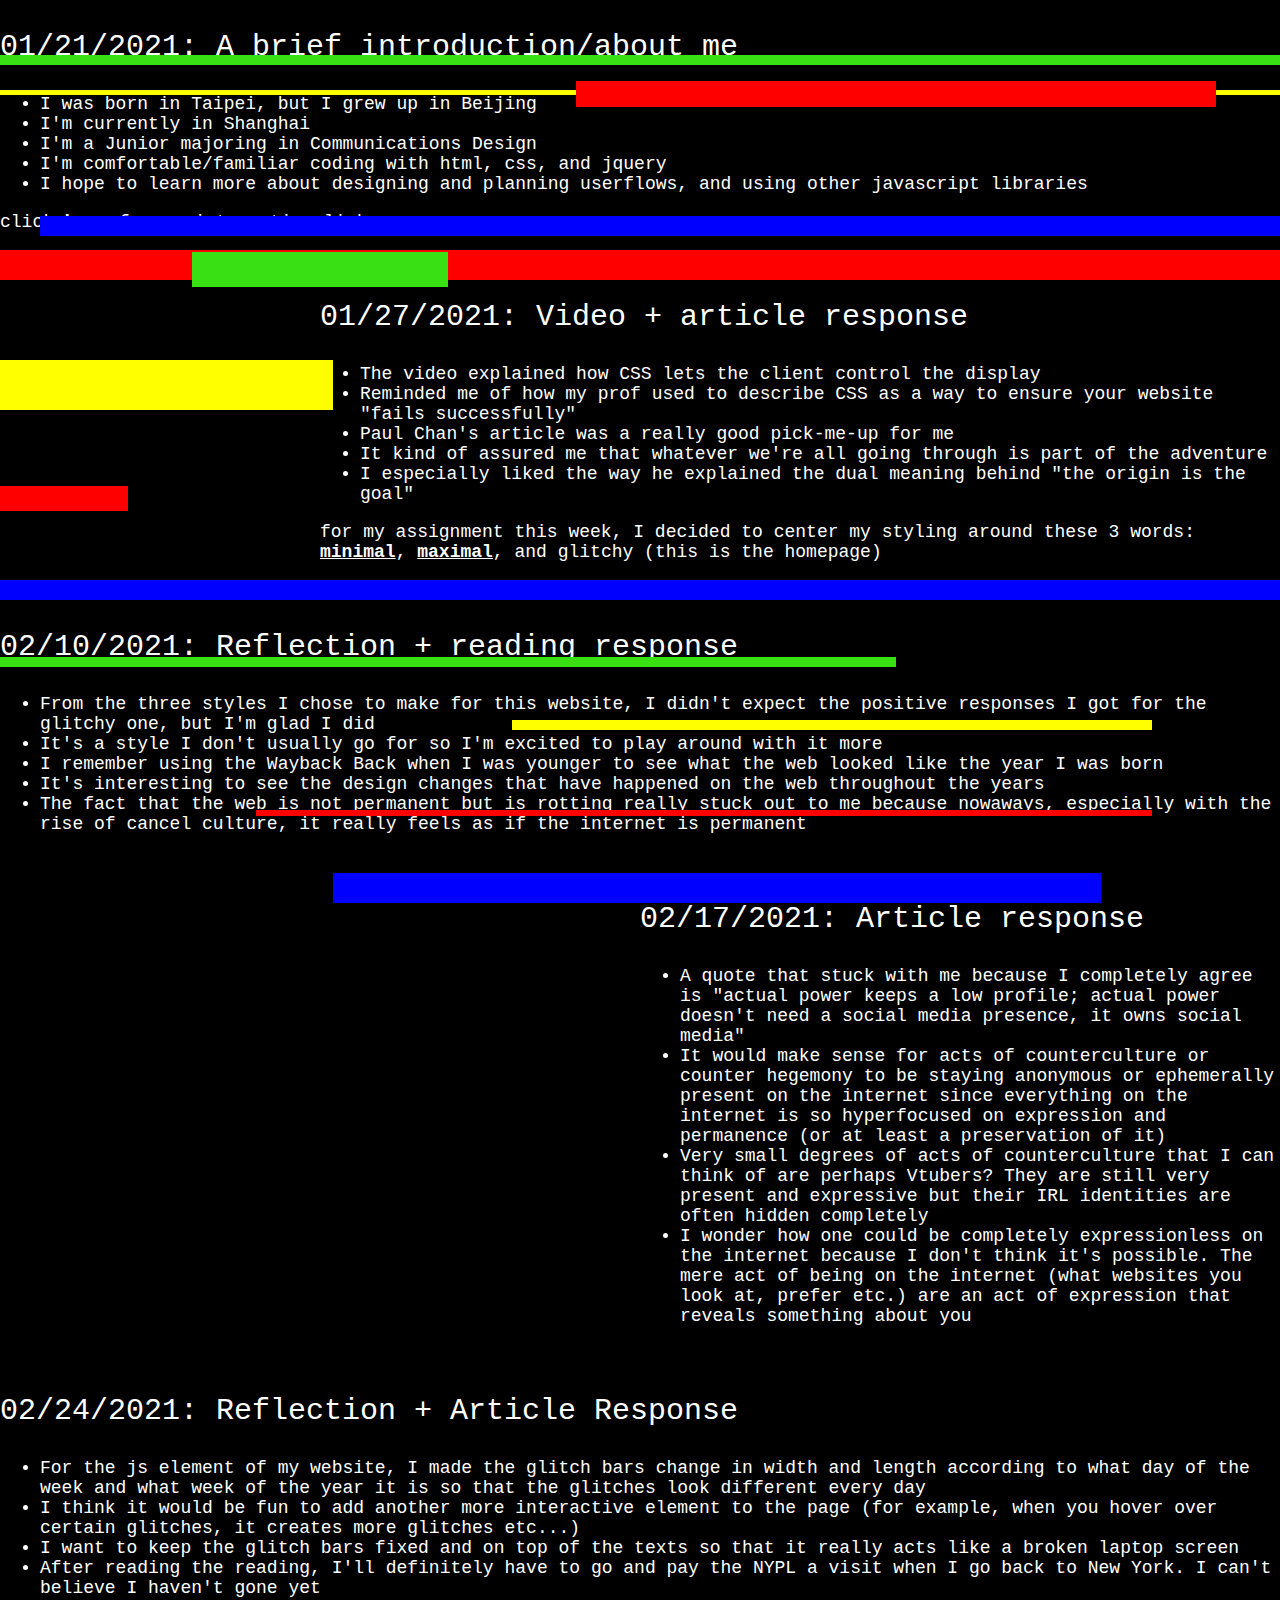
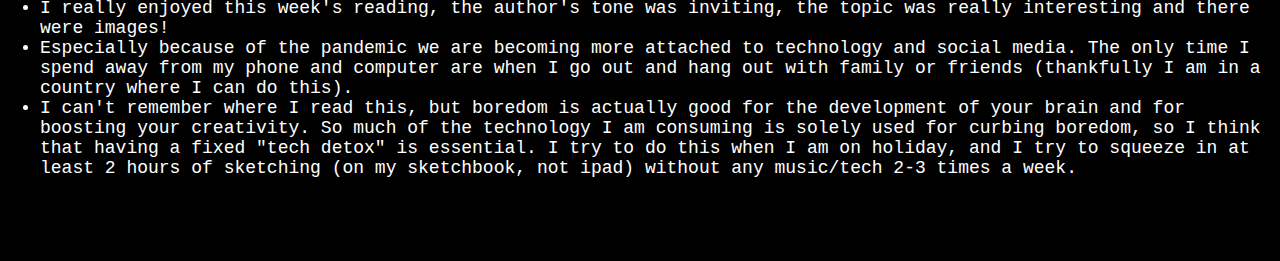
==== index.html @ b86b8fac "new journal entry" ====
<!DOCTYPE html>
<html>
<head>
	<title>J̟̝̹͇̀̓͋̌õ͉̞̽ys͉̤̭̦̲̏̌̑̾̿ ̝̞̓̒J̡͇̗͕̍͒́͌͐͟o͍̘͈͎̓̔̚̚u̫̾ŗ̭̮̋̉͠n̢̄a̫̟̼͐̀͝l͕̿̎̏͜ͅ</title>
	<link rel="stylesheet" type="text/css" href="mainstyle.css">
	<script src="https://ajax.googleapis.com/ajax/libs/jquery/3.4.1/jquery.min.js"></script>
	<script src="main.js" type="text/javascript"></script>
	<meta name="viewport" content="width=device-width, initial-scale=1.0">
	<meta http-equiv="Content-Security-Policy" content="upgrade-insecure-requests">
	<link rel="icon" href="images/icon.jpg">
</head>
<body>
<div id="container">
	<div id="entry1">
		<p>
			<p id="head1">01/21/2021: A brief introduction/about me</p>
			<ul>
				<li>I was born in Taipei, but I grew up in Beijing</li>
				<div id="blue"></div>
				<div id="green"></div>
				<div id="yellow"></div>
				<li>I'm currently in Shanghai</li><div id="red"></div>
				<li>I'm a Junior majoring in Communications Design</li>
				<li>I'm comfortable/familiar coding with html, css, and jquery</li>
				<li>I hope to learn more about designing and planning userflows, and using other javascript libraries</li>
			</ul>
			click <a href="https://island-is.land/" target="_blank">here</a> for an interesting link
		</p>
	</div>
	<div id="blue2"></div>
	<div id="red2"></div>
	<br>
	<div id="entry2">
		<p>
			<p id="head2">01/27/2021: Video + article response</p>
			<ul>
				<div id="green2"></div>
				<li>The video explained how CSS lets the client control the display </li>
				<li>Reminded me of how my prof used to describe CSS as a way to ensure your website "fails successfully"</li>
				<li>Paul Chan's article was a really good pick-me-up for me</li>
				<li>It kind of assured me that whatever we're all going through is part of the adventure</li>
				<li>I especially liked the way he explained the dual meaning behind "the origin is the goal"</li>
			</ul>
			for my assignment this week, I decided to center my styling around these 3 words: <a href="minimal.html">minimal</a>, <a href="maximal.html">maximal</a>, and glitchy (this is the homepage)
		</p>
	</div>
	<div id="red3"></div>
	<div id="yellow2"></div>
	<div id="blue3"></div>
	<div id="green3"></div>
	<br>
	<div id="entry3">
		<p>
			<p id="head3">02/10/2021: Reflection + reading response</p>
			<ul>
				<li>From the three styles I chose to make for this website, I didn't expect the positive responses I got for the glitchy one, but I'm glad I did</li>
				<li>It's a style I don't usually go for so I'm excited to play around with it more</li>
				<li>I remember using the Wayback Back when I was younger to see what the web looked like the year I was born</li>
				<li>It's interesting to see the design changes that have happened on the web throughout the years</li>
				<li>The fact that the web is not permanent but is rotting really stuck out to me because nowaways, especially with the rise of cancel culture, it really feels as if the internet is permanent</li>
			</ul>
		</p>
	</div>
	<br>
	<div id="yellow3"></div>
	<div id="red4"></div>
	<div id="blue4"></div>
	<div id="entry4">
		<p>
			<p id="head4">02/17/2021: Article response</p>
			<ul>
				<li>A quote that stuck with me because I completely agree is "actual power keeps a low profile; actual power doesn't need a social media presence, it owns social media"</li>
				<li>It would make sense for acts of counterculture or counter hegemony to be staying anonymous or ephemerally present on the internet since everything on the internet is so hyperfocused on expression and permanence (or at least a preservation of it)</li>
				<li>Very small degrees of acts of counterculture that I can think of are perhaps Vtubers? They are still very present and expressive but their IRL identities are often hidden completely</li>
				<li>I wonder how one could be completely expressionless on the internet because I don't think it's possible. The mere act of being on the internet (what websites you look at, prefer etc.) are an act of expression that reveals something about you</li>
			</ul>
		</p>
	</div>
	<br>
	<div id="entry5">
		<p>
			<p id="head5">02/24/2021: Reflection + Article Response</p>
			<ul>
				<li>For the js element of my website, I made the glitch bars change in width and length according to what day of the week and what week of the year it is so that the glitches look different every day</li>
				<li>I think it would be fun to add another more interactive element to the page (for example, when you hover over certain glitches, it creates more glitches etc...)</li>
				<li>I want to keep the glitch bars fixed and on top of the texts so that it really acts like a broken laptop screen</li>
				<li>After reading the reading, I'll definitely have to go and pay the NYPL a visit when I go back to New York. I can't believe I haven't gone yet</li>
				<li>I really enjoyed this week's reading, the author's tone was inviting, the topic was really interesting and there were images!</li>
				<li>Especially because of the pandemic we are becoming more attached to technology and social media. The only time I spend away from my phone and computer are when I go out and hang out with family or friends (thankfully I am in a country where I can do this).</li>
				<li>I can't remember where I read this, but boredom is actually good for the development of your brain and for boosting your creativity. So much of the technology I am consuming is solely used for curbing boredom, so I think that having a fixed "tech detox" is essential. I try to do this when I am on holiday, and I try to squeeze in at least 2 hours of sketching (on my sketchbook, not ipad) without any music/tech 2-3 times a week.</li>
			</ul>
		</p>
	</div>
</div>
</body>
</html>
---- mainstyle.css ----
body {
	background-color: black; 
	color: white; 
	font-family: monospace;
	cursor: default;
	margin: 0px;
	padding: 0px;
	font-size: 18px;
}
a {
	color: white; 
	font-weight: bold;
}
#container {
	position: relative;
	width: 100%;
	height: 100%;
	margin: 0px;
	padding: 0px;
}

/*colored glitch blocks*/
#blue {
	background-color: blue; 
	height: 20px; 
	width: 100%;
	top: 24%;
}
#blue2 {
	background-color: blue; 
	width: 50%; 
	height: 10px;
	top: 30%;
}
#blue3 {
	background-color: blue;
	height: 20px;
	width: 100%;
}
#blue4 {
	background-color: blue;
	height: 30px;
	width: 60%;
	top: 97%;
	left: 26%;
}
#red {
	background-color: red; 
	height: 26px; 
	width: 50%; 
	top: 9%;
	right: 5%;
}
#red2 {
	background-color: red; 
	width: 100%; 
	height: 30px;
}
#red3 {
	background-color: red;
	height: 25px;
	width: 10%;
	top: 54%;
}
#red4 {
	background-color: red;
	height: 6px;
	width: 70%;
	top: 90%;
	right: 10%;
}
#green {
	background-color: rgb(57,225,20);
	height: 10px; 
	width: 100%; 
	left: 0px; 
	top: 55px;
}
#green2 {
	background-color: rgb(57,225,20); 
	height: 35px; 
	width: 20%;  
	left: 15%; 
	top: 28%;
}
#green3 {
	background-color: rgb(57,225,20);
	height: 10px;
	width: 70%;
	top: 73%;
}
#yellow {
	background-color: yellow; 
	height: 5px;  
	top: 90px; 
	width: 100%; 
	left: 0px;
}
#yellow2 {
	background-color: yellow;
	height: 50px;
	width: 26%;
	top: 40%;
}
#yellow3 {
	background-color: yellow;
	height: 10px;
	width: 50%;
	top: 80%;
	left: 40%;
}

#blue, #blue2, #blue3, #blue4, #yellow, #yellow2, #yellow3, #green, #green2, #green3, #red, #red2, #red3, #red4 {
	position: fixed;
}

/*the divs containing entries*/
#head1, #head2, #head3, #head4, #head5 {
	font-size: 30px;
}
#entry2 {
	margin-left: 25%;
}
#entry4 {
	margin-left: 50%;
}

@media screen and (max-width: 600px) {
	body {
		background: white; 
		color: black; 
	}
	#blue, #blue2, #blue3, #blue4 {
		background-color: rgb(72,72,72);
	}
	#yellow, #yellow2, #yellow3 {
		background-color: gainsboro;
	}
	#green, #green2, #green3 {
		background-color: silver;
	}
	#red, #red2, #red3, #red4 {
		background-color: gray; 
	}
	a {
		color: black;
	}
}
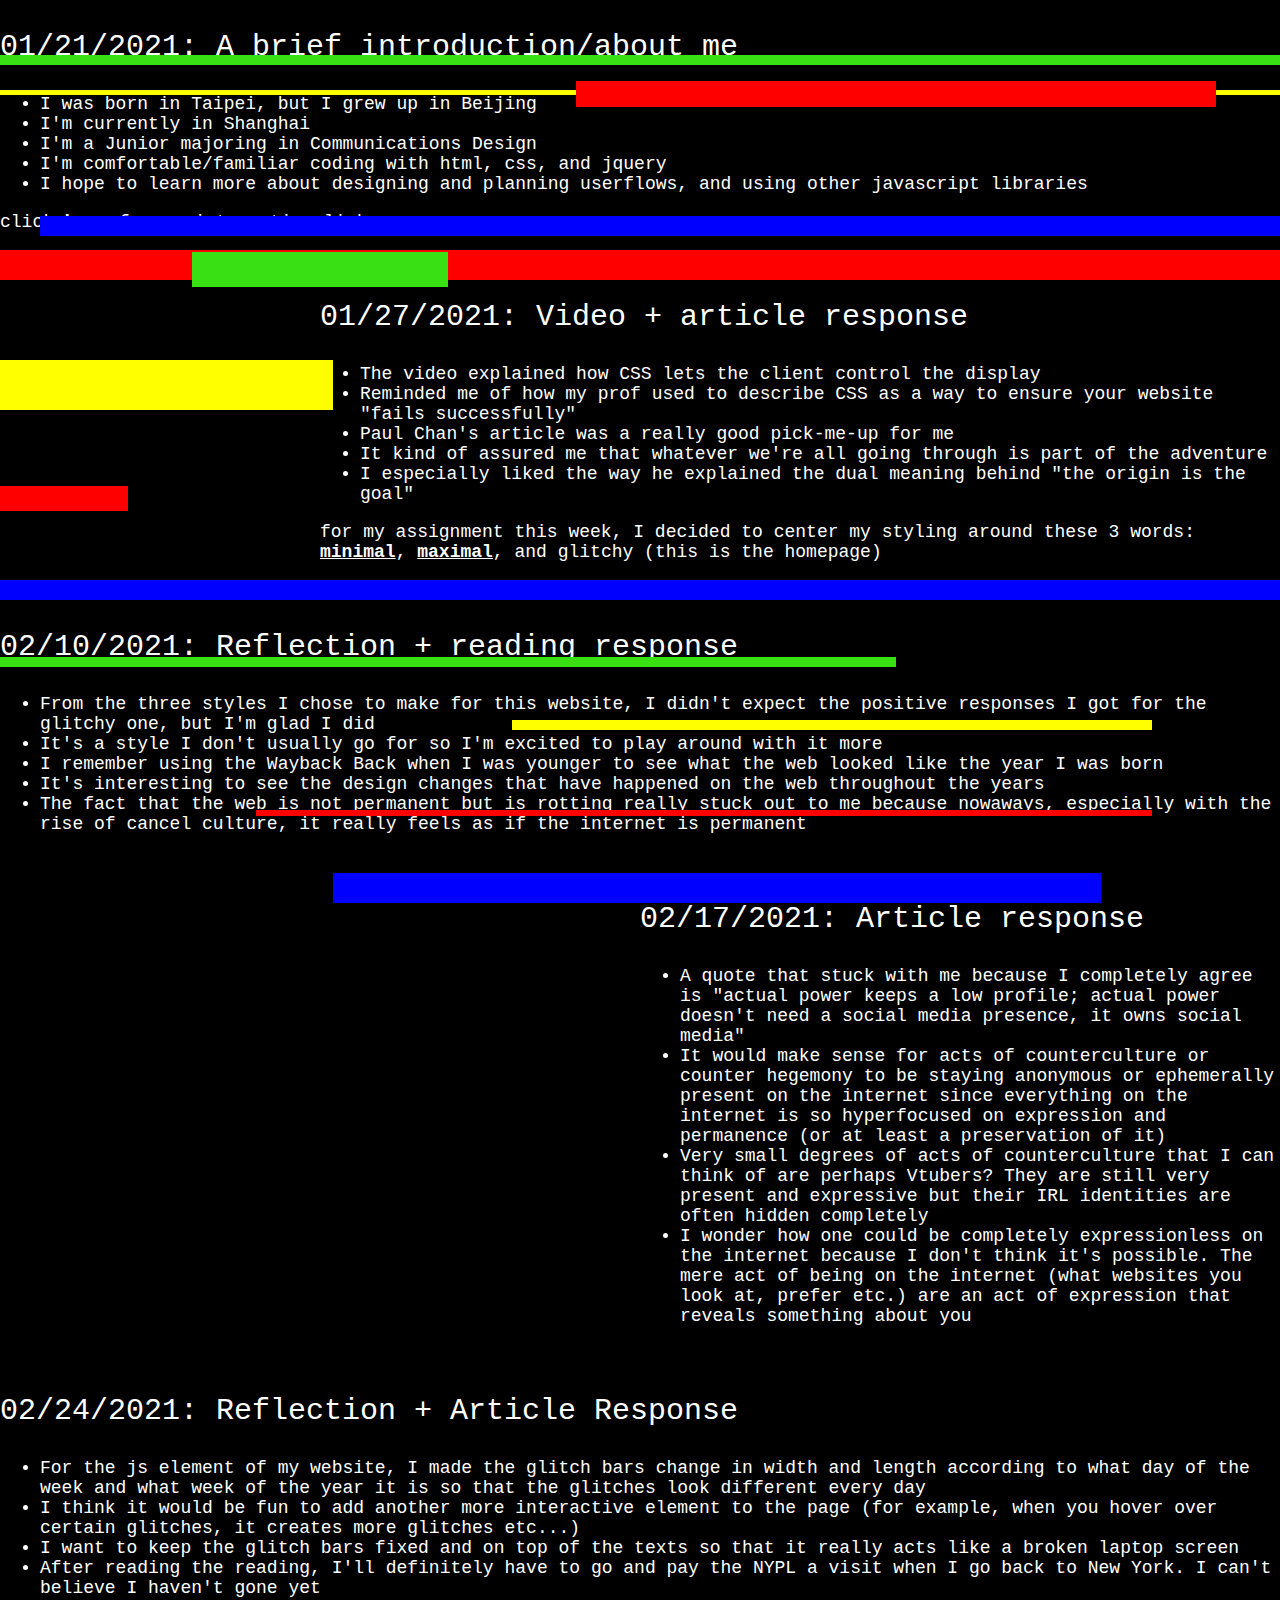
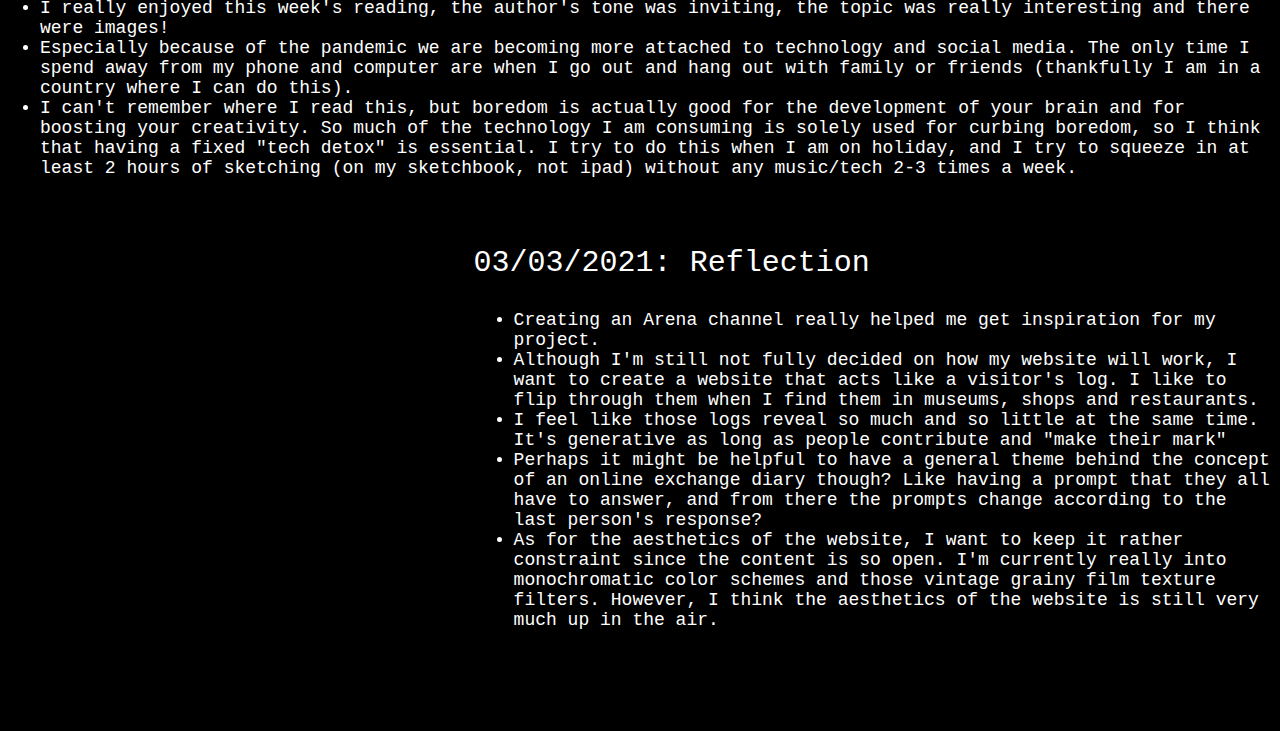
==== commit cf57ea6b: "new journal entry" ====
--- a/index.html
+++ b/index.html
@@ -91,6 +91,19 @@
 			</ul>
 		</p>
 	</div>
+	<br>
+	<div id="entry6">
+		<p>
+			<p id="head6">03/03/2021: Reflection</p>
+			<ul>
+				<li>Creating an Arena channel really helped me get inspiration for my project.</li>
+				<li>Although I'm still not fully decided on how my website will work, I want to create a website that acts like a visitor's log. I like to flip through them when I find them in museums, shops and restaurants.</li>
+				<li>I feel like those logs reveal so much and so little at the same time. It's generative as long as people contribute and "make their mark"</li>
+				<li>Perhaps it might be helpful to have a general theme behind the concept of an online exchange diary though? Like having a prompt that they all have to answer, and from there the prompts change according to the last person's response?</li>
+				<li>As for the aesthetics of the website, I want to keep it rather constraint since the content is so open. I'm currently really into monochromatic color schemes and those vintage grainy film texture filters. However, I think the aesthetics of the website is still very much up in the air.</li>
+			</ul>
+		</p>
+	</div>
 </div>
 </body>
 </html>--- a/mainstyle.css
+++ b/mainstyle.css
@@ -115,7 +115,7 @@
 }
 
 /*the divs containing entries*/
-#head1, #head2, #head3, #head4, #head5 {
+#head1, #head2, #head3, #head4, #head5, #head6 {
 	font-size: 30px;
 }
 #entry2 {
@@ -123,6 +123,9 @@
 }
 #entry4 {
 	margin-left: 50%;
+}
+#entry6 {
+	margin-left: 37%;
 }
 
 @media screen and (max-width: 600px) {
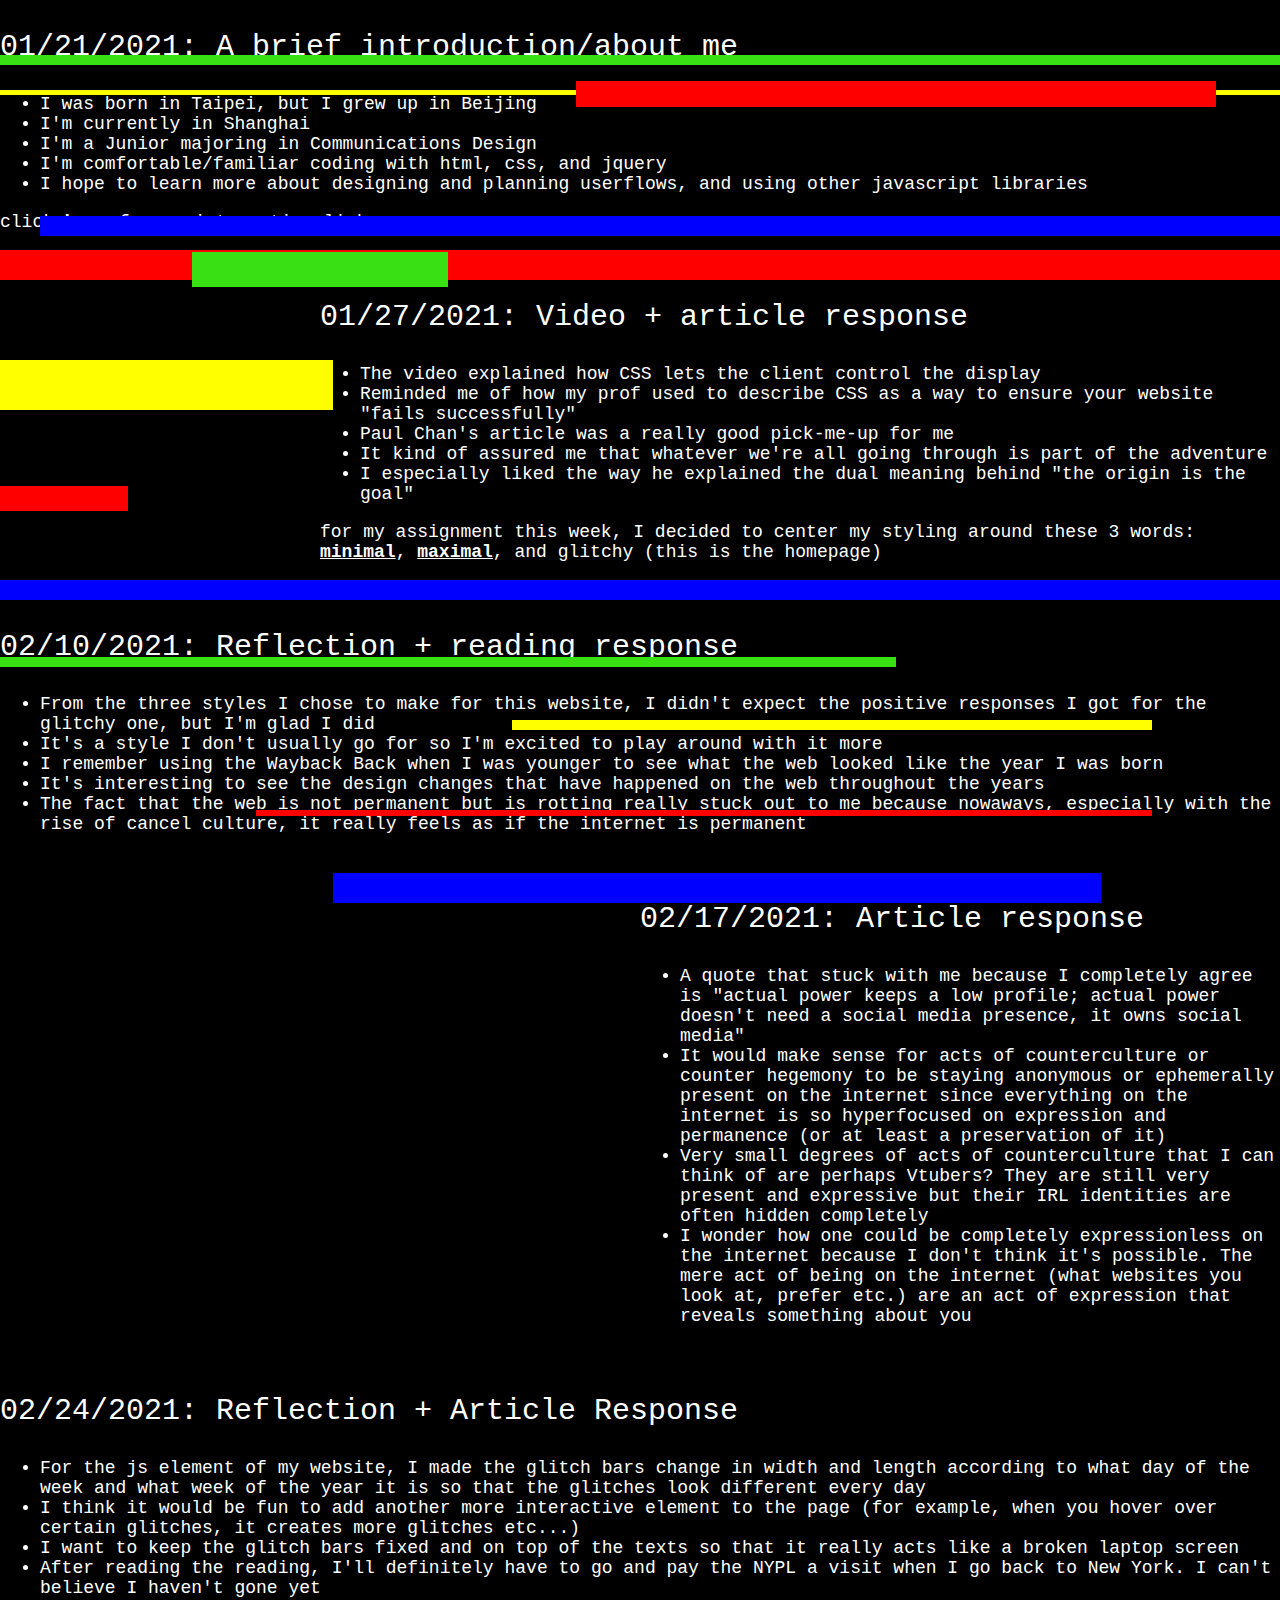
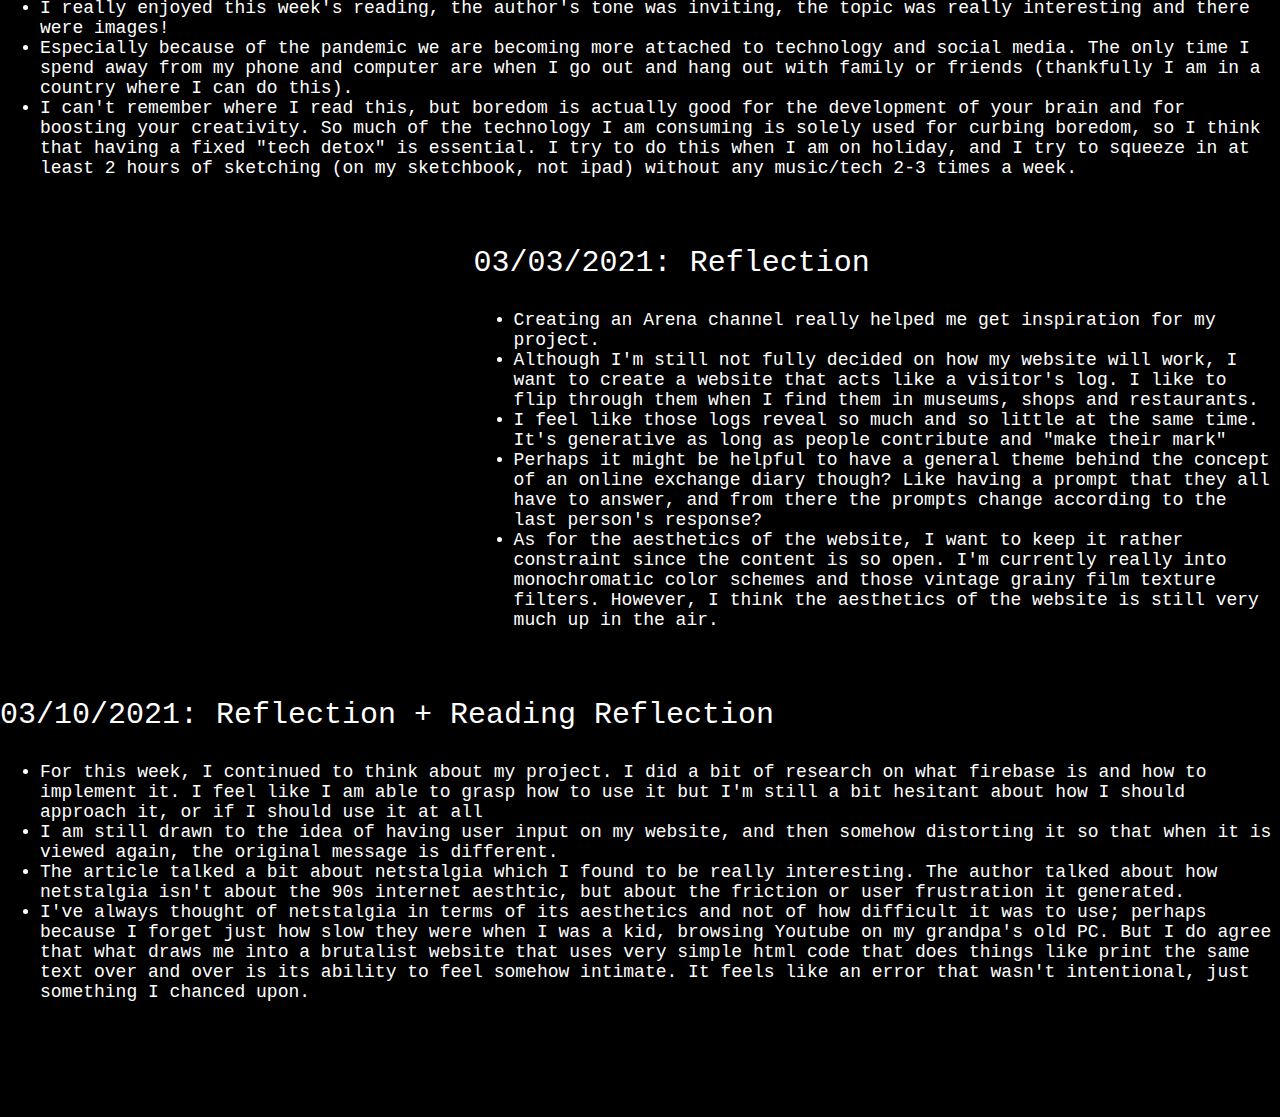
==== commit 93546593: "added this week's journal entry" ====
--- a/index.html
+++ b/index.html
@@ -104,6 +104,18 @@
 			</ul>
 		</p>
 	</div>
+	<br>
+	<div id="entry7">
+		<p>
+			<p id="head7">03/10/2021: Reflection + Reading Reflection</p>
+			<ul>
+				<li>For this week, I continued to think about my project. I did a bit of research on what firebase is and how to implement it. I feel like I am able to grasp how to use it but I'm still a bit hesitant about how I should approach it, or if I should use it at all</li>
+				<li>I am still drawn to the idea of having user input on my website, and then somehow distorting it so that when it is viewed again, the original message is different.</li>
+				<li>The article talked a bit about netstalgia which I found to be really interesting. The author talked about how netstalgia isn't about the 90s internet aesthtic, but about the friction or user frustration it generated.</li>
+				<li>I've always thought of netstalgia in terms of its aesthetics and not of how difficult it was to use; perhaps because I forget just how slow they were when I was a kid, browsing Youtube on my grandpa's old PC. But I do agree that what draws me into a brutalist website that uses very simple html code that does things like print the same text over and over is its ability to feel somehow intimate. It feels like an error that wasn't intentional, just something I chanced upon. </li>
+			</ul>
+		</p>
+	</div>
 </div>
 </body>
 </html>--- a/mainstyle.css
+++ b/mainstyle.css
@@ -115,7 +115,7 @@
 }
 
 /*the divs containing entries*/
-#head1, #head2, #head3, #head4, #head5, #head6 {
+#head1, #head2, #head3, #head4, #head5, #head6, #head7 {
 	font-size: 30px;
 }
 #entry2 {
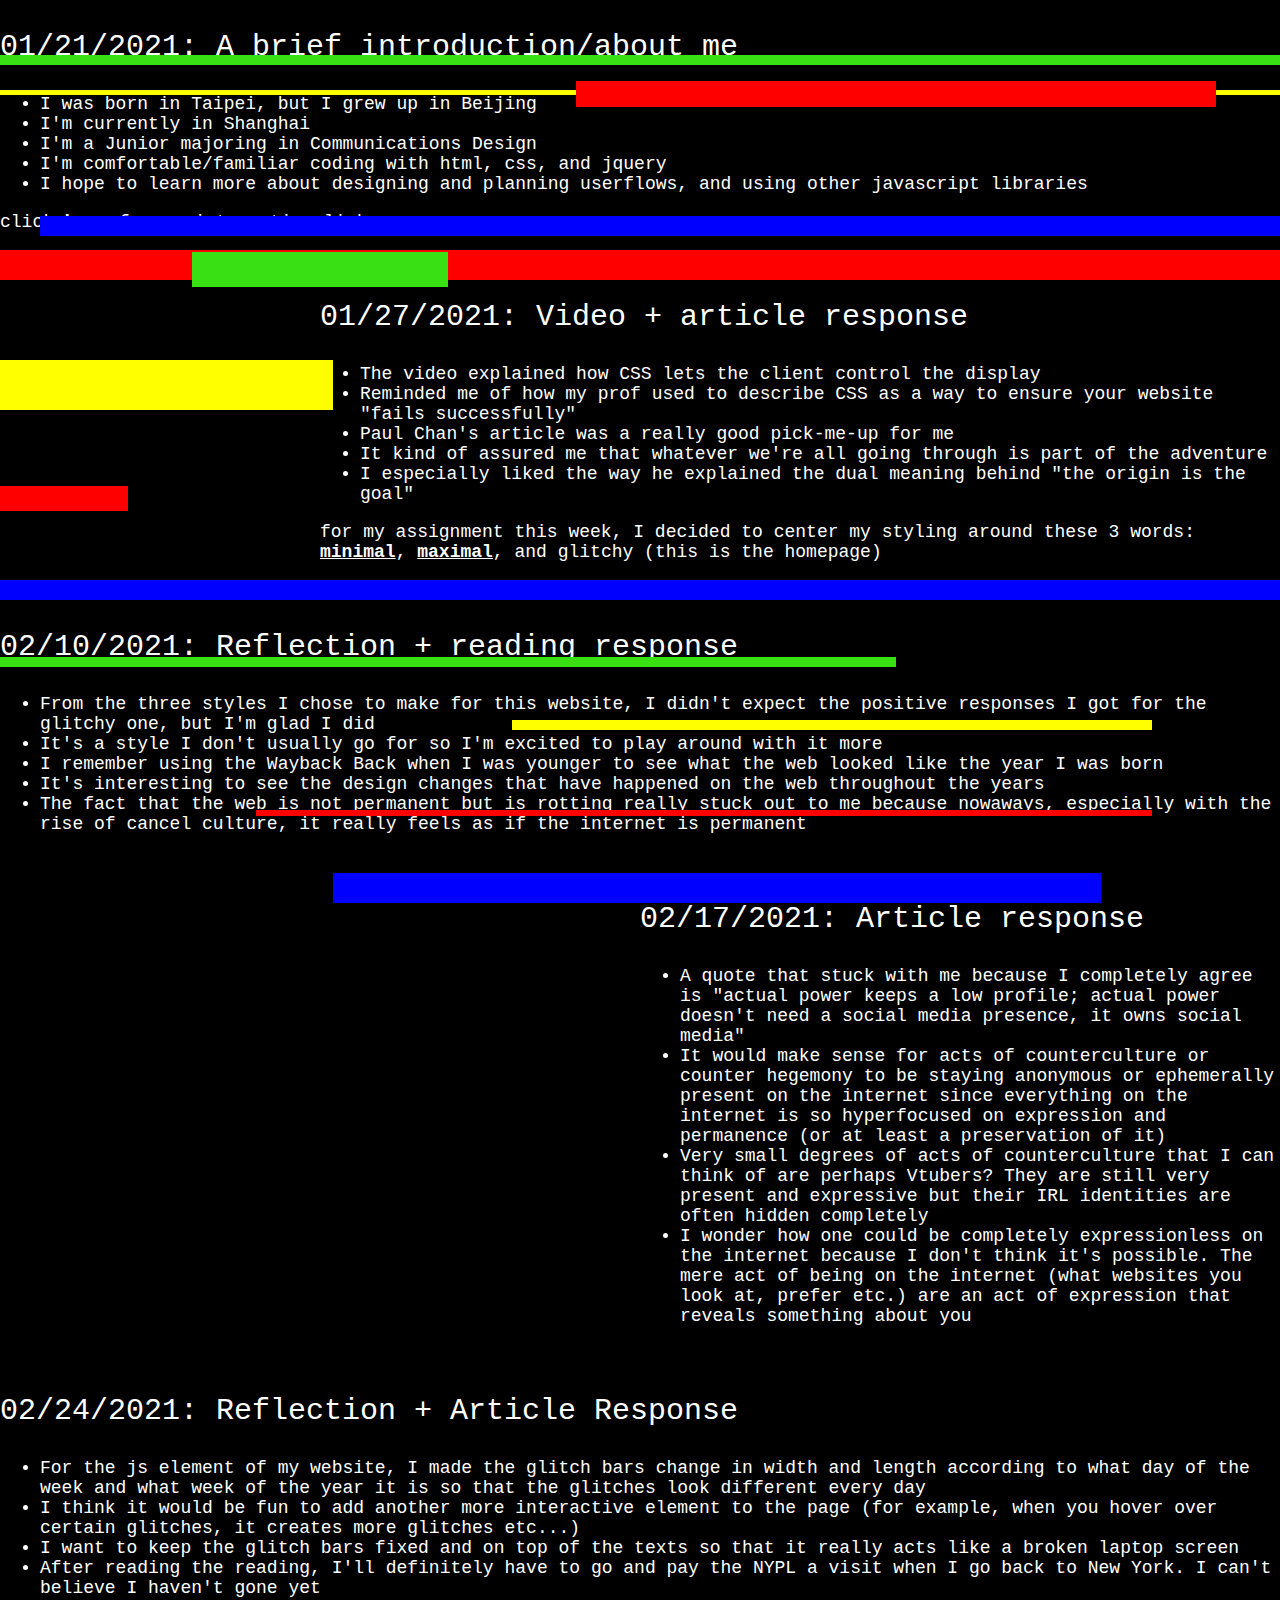
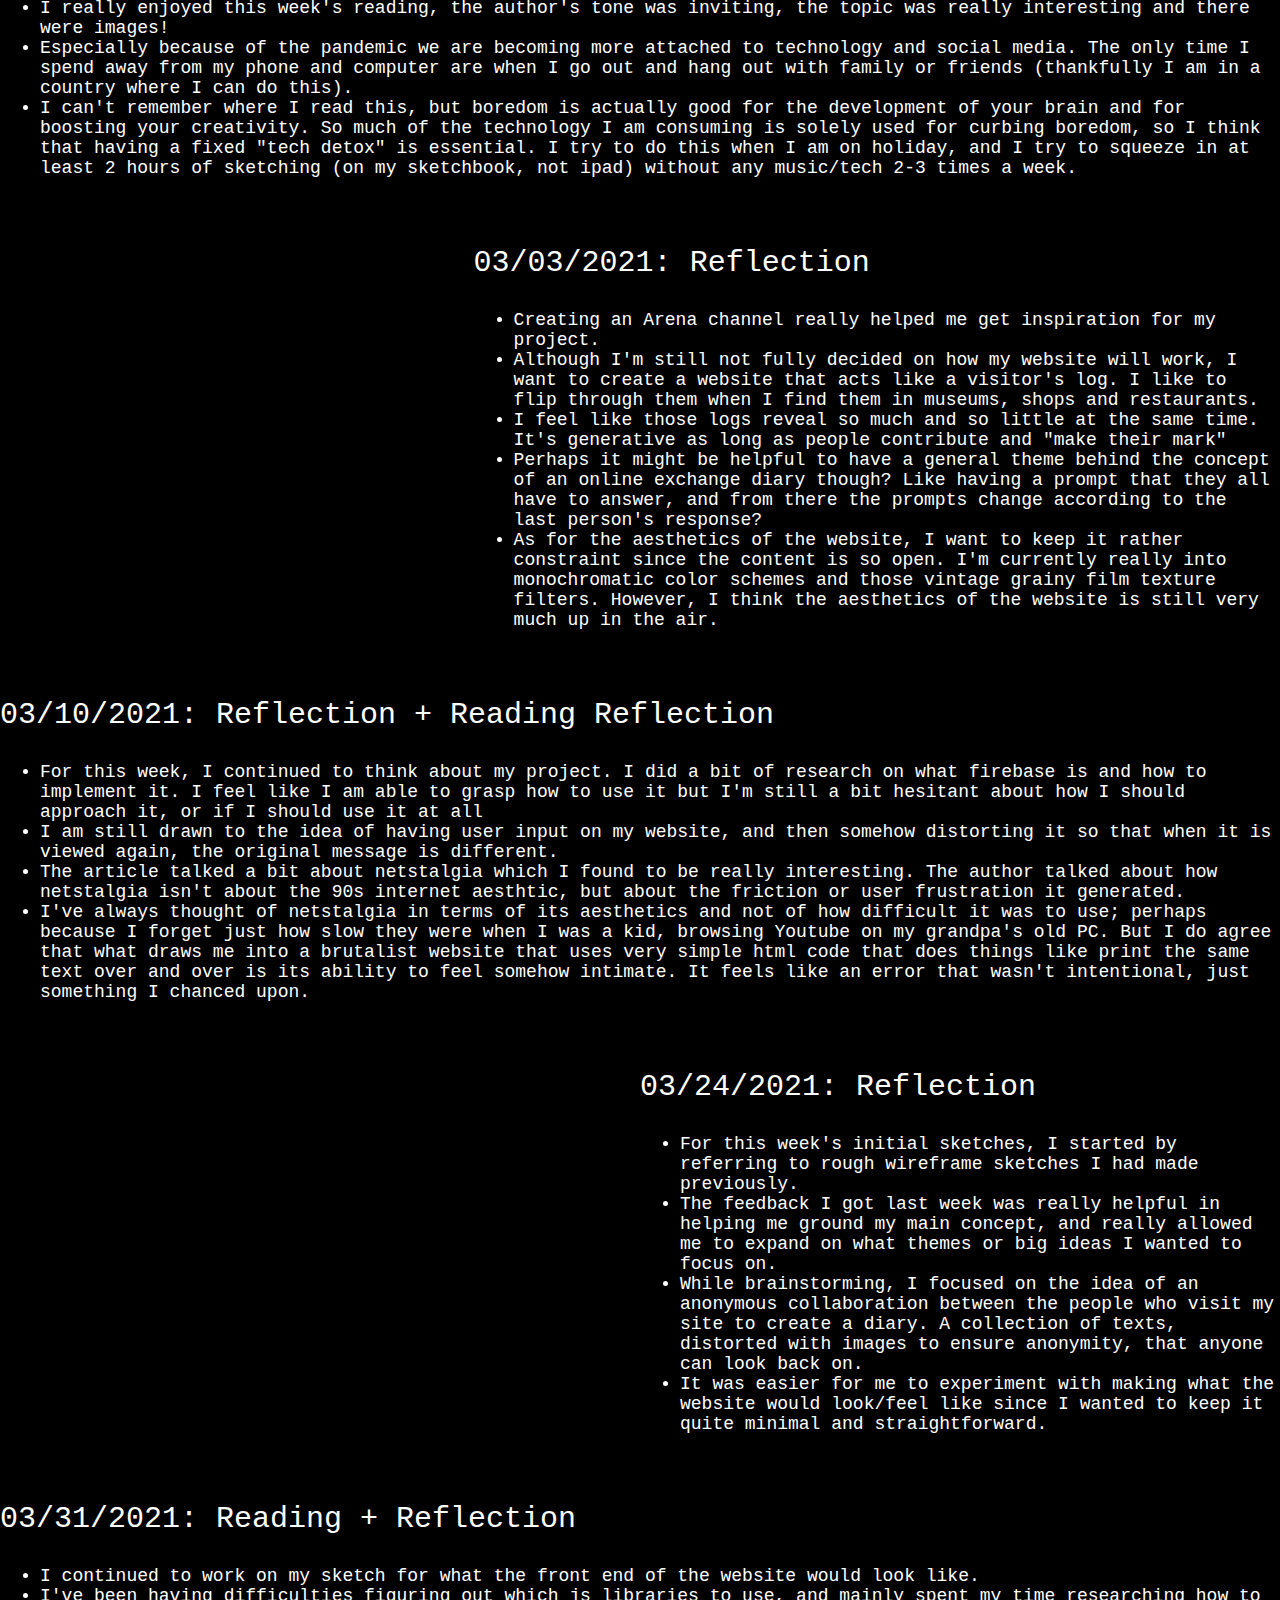
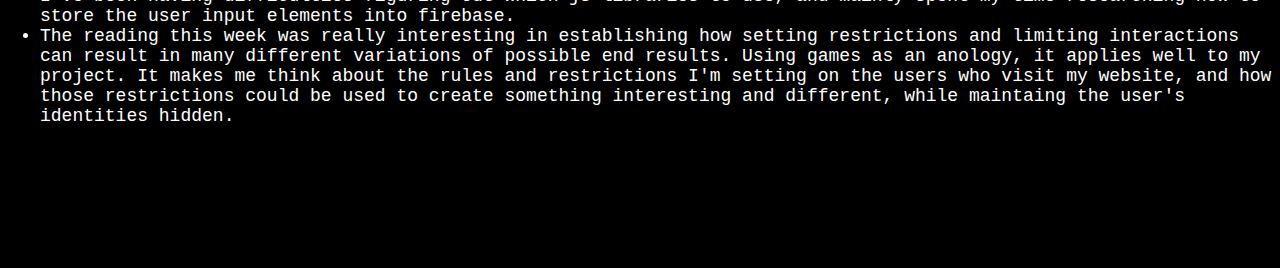
==== commit 90afce03: "two new entries" ====
--- a/index.html
+++ b/index.html
@@ -116,6 +116,27 @@
 			</ul>
 		</p>
 	</div>
+	<br>
+	<div id="entry8">
+		<p>
+			<p id="head8">03/24/2021: Reflection</p>
+			<ul>
+				<li>For this week's initial sketches, I started by referring to rough wireframe sketches I had made previously.</li>
+				<li>The feedback I got last week was really helpful in helping me ground my main concept, and really allowed me to expand on what themes or big ideas I wanted to focus on.</li>
+				<li>While brainstorming, I focused on the idea of an anonymous collaboration between the people who visit my site to create a diary. A collection of texts, distorted with images to ensure anonymity, that anyone can look back on.</li>
+				<li>It was easier for me to experiment with making what the website would look/feel like since I wanted to keep it quite minimal and straightforward. </li>
+			</ul>
+		</p>
+	</div>
+	<br>
+	<div id="entry9">
+		<p id="head8">03/31/2021: Reading + Reflection</p>
+		<ul>
+			<li>I continued to work on my sketch for what the front end of the website would look like.</li>
+			<li>I've been having difficulties figuring out which js libraries to use, and mainly spent my time researching how to store the user input elements into firebase.</li>
+			<li>The reading this week was really interesting in establishing how setting restrictions and limiting interactions can result in many different variations of possible end results. Using games as an anology, it applies well to my project. It makes me think about the rules and restrictions I'm setting on the users who visit my website, and how those restrictions could be used to create something interesting and different, while maintaing the user's identities hidden.</li>
+		</ul>
+	</div>
 </div>
 </body>
 </html>--- a/mainstyle.css
+++ b/mainstyle.css
@@ -115,7 +115,7 @@
 }
 
 /*the divs containing entries*/
-#head1, #head2, #head3, #head4, #head5, #head6, #head7 {
+#head1, #head2, #head3, #head4, #head5, #head6, #head7, #head8, #head9 {
 	font-size: 30px;
 }
 #entry2 {
@@ -126,6 +126,9 @@
 }
 #entry6 {
 	margin-left: 37%;
+}
+#entry8 {
+	margin-left: 50%
 }
 
 @media screen and (max-width: 600px) {
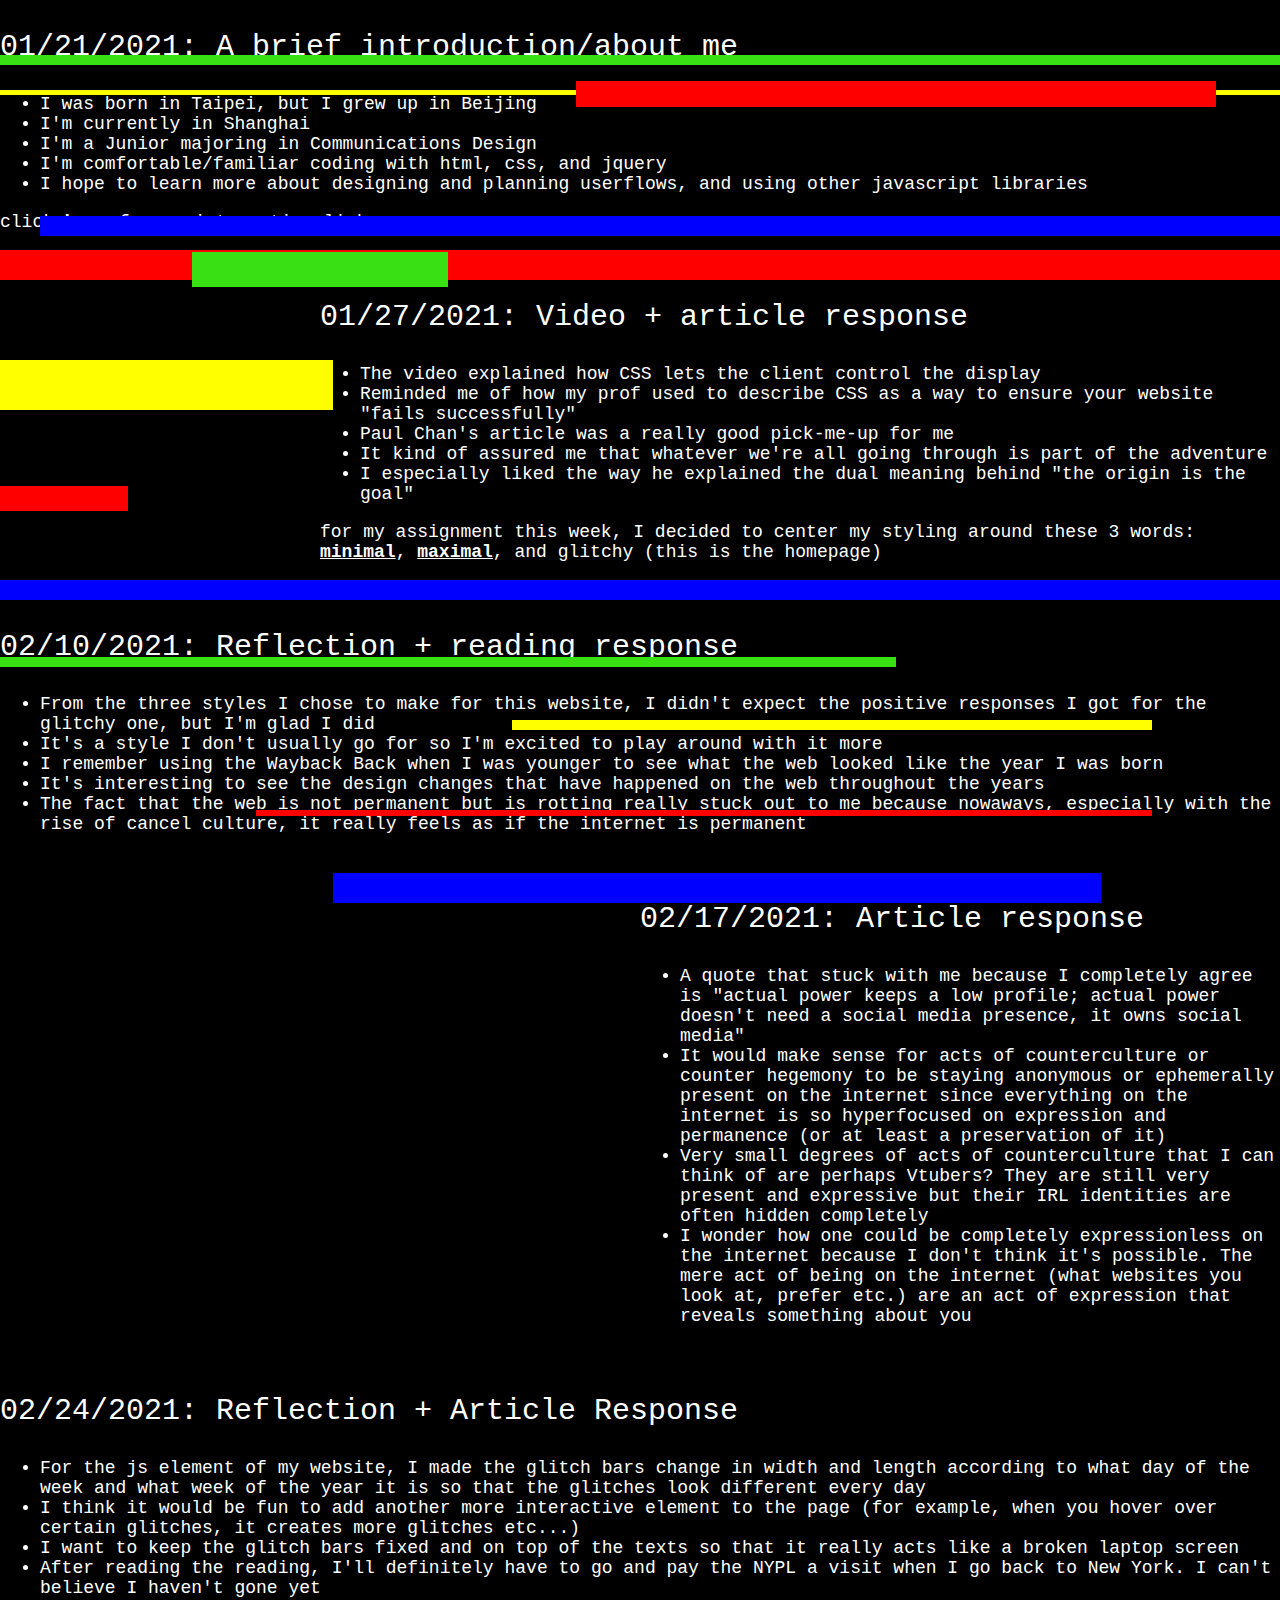
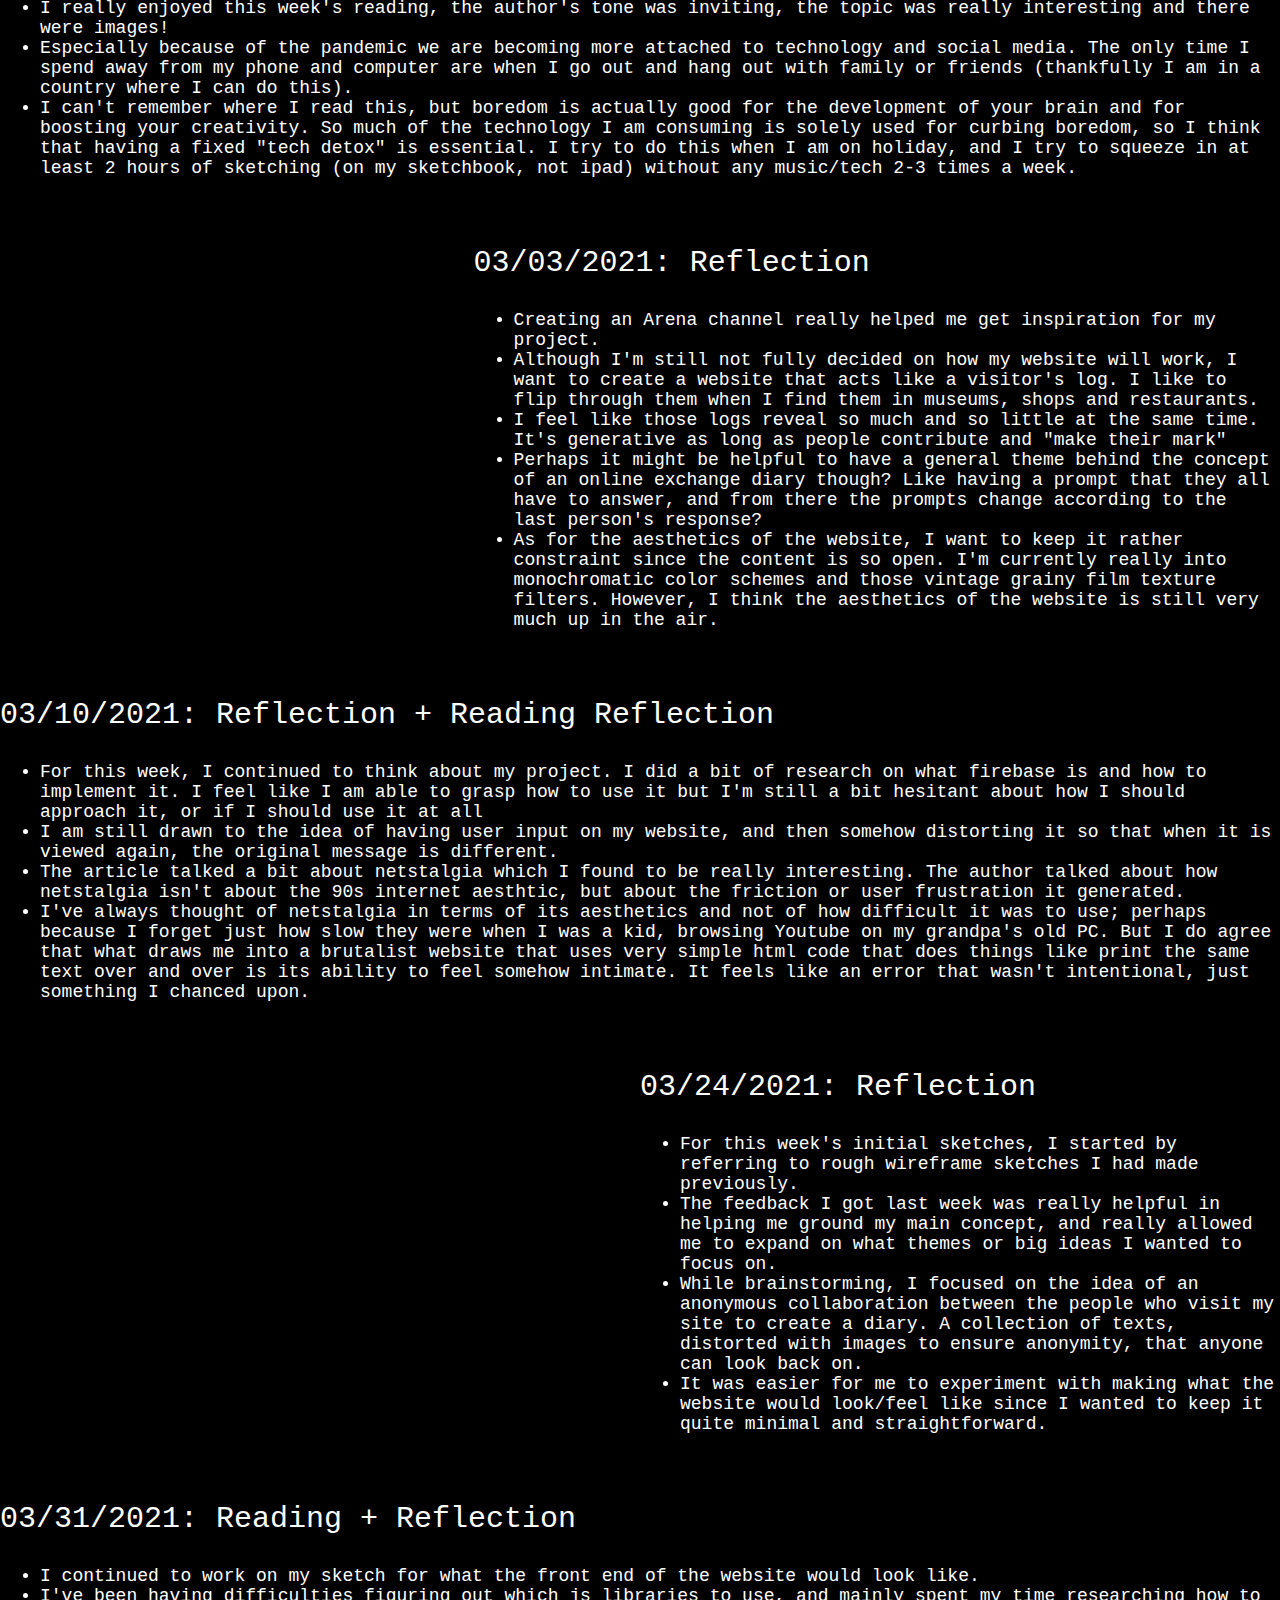
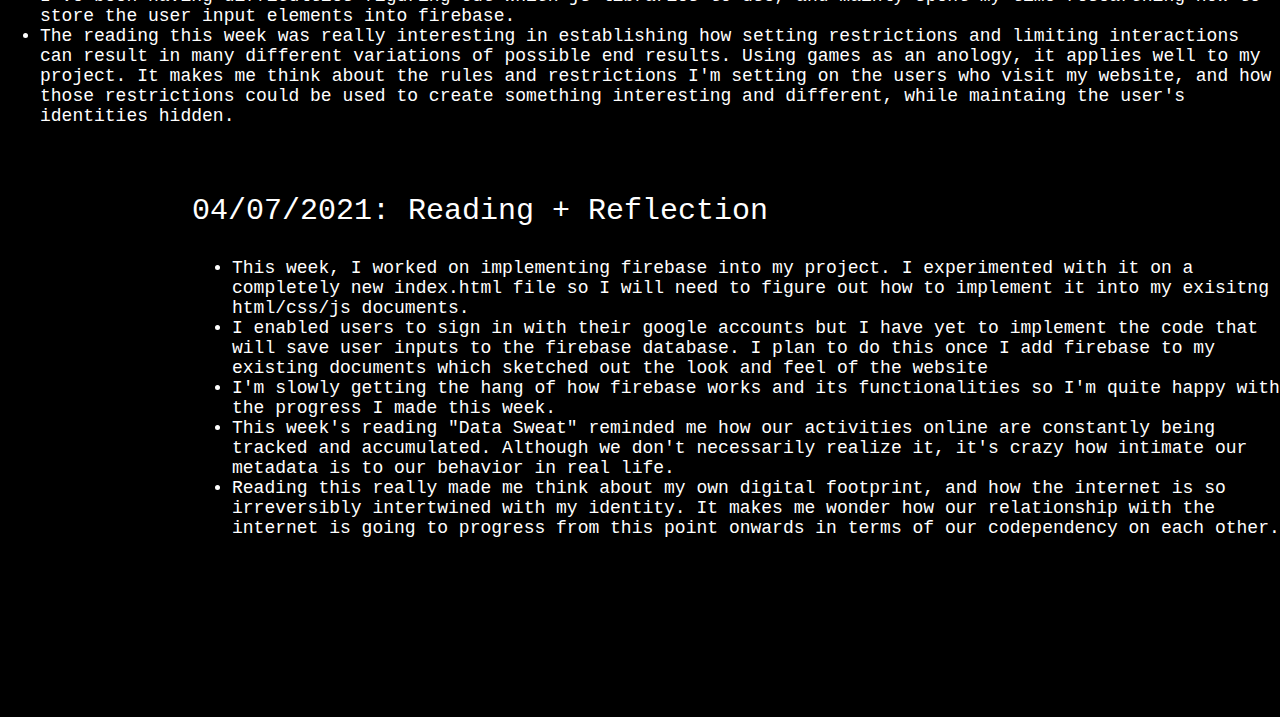
==== commit e594888a: "new journal entry" ====
--- a/index.html
+++ b/index.html
@@ -130,13 +130,24 @@
 	</div>
 	<br>
 	<div id="entry9">
-		<p id="head8">03/31/2021: Reading + Reflection</p>
+		<p id="head9">03/31/2021: Reading + Reflection</p>
 		<ul>
 			<li>I continued to work on my sketch for what the front end of the website would look like.</li>
 			<li>I've been having difficulties figuring out which js libraries to use, and mainly spent my time researching how to store the user input elements into firebase.</li>
 			<li>The reading this week was really interesting in establishing how setting restrictions and limiting interactions can result in many different variations of possible end results. Using games as an anology, it applies well to my project. It makes me think about the rules and restrictions I'm setting on the users who visit my website, and how those restrictions could be used to create something interesting and different, while maintaing the user's identities hidden.</li>
 		</ul>
 	</div>
+	<br>
+	<div id="entry10">
+		<p id="head10">04/07/2021: Reading + Reflection</p>
+		<ul>
+			<li>This week, I worked on implementing firebase into my project. I experimented with it on a completely new index.html file so I will need to figure out how to implement it into my exisitng html/css/js documents.</li>
+			<li>I enabled users to sign in with their google accounts but I have yet to implement the code that will save user inputs to the firebase database. I plan to do this once I add firebase to my existing documents which sketched out the look and feel of the website</li>
+			<li>I'm slowly getting the hang of how firebase works and its functionalities so I'm quite happy with the progress I made this week.</li>
+			<li>This week's reading "Data Sweat" reminded me how our activities online are constantly being tracked and accumulated. Although we don't necessarily realize it, it's crazy how intimate our metadata is to our behavior in real life.</li>
+			<li>Reading this really made me think about my own digital footprint, and how the internet is so irreversibly intertwined with my identity. It makes me wonder how our relationship with the internet is going to progress from this point onwards in terms of our codependency on each other.</li>
+		</ul>
+	</div>
 </div>
 </body>
 </html>--- a/mainstyle.css
+++ b/mainstyle.css
@@ -115,7 +115,7 @@
 }
 
 /*the divs containing entries*/
-#head1, #head2, #head3, #head4, #head5, #head6, #head7, #head8, #head9 {
+#head1, #head2, #head3, #head4, #head5, #head6, #head7, #head8, #head9, #head10 {
 	font-size: 30px;
 }
 #entry2 {
@@ -128,7 +128,10 @@
 	margin-left: 37%;
 }
 #entry8 {
-	margin-left: 50%
+	margin-left: 50%;
+}
+#entry10 {
+	margin-left: 15%; 
 }
 
 @media screen and (max-width: 600px) {
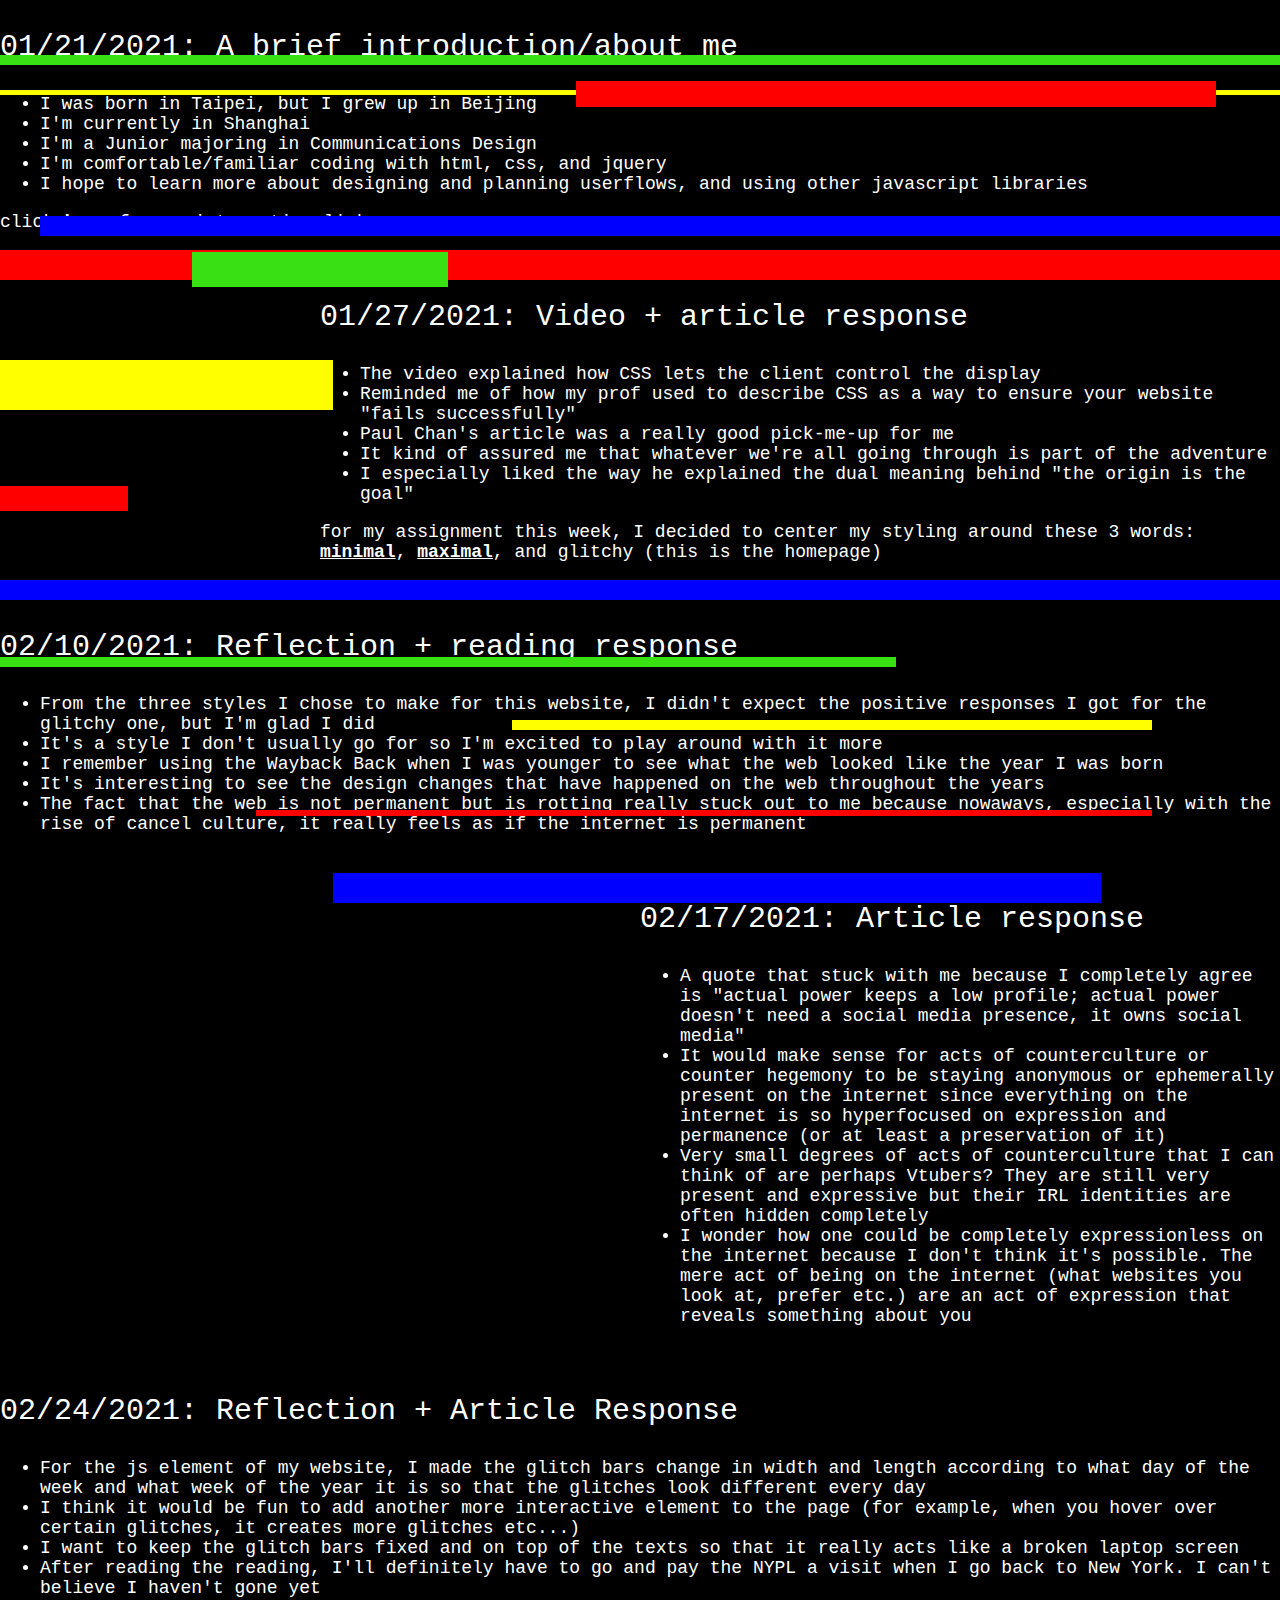
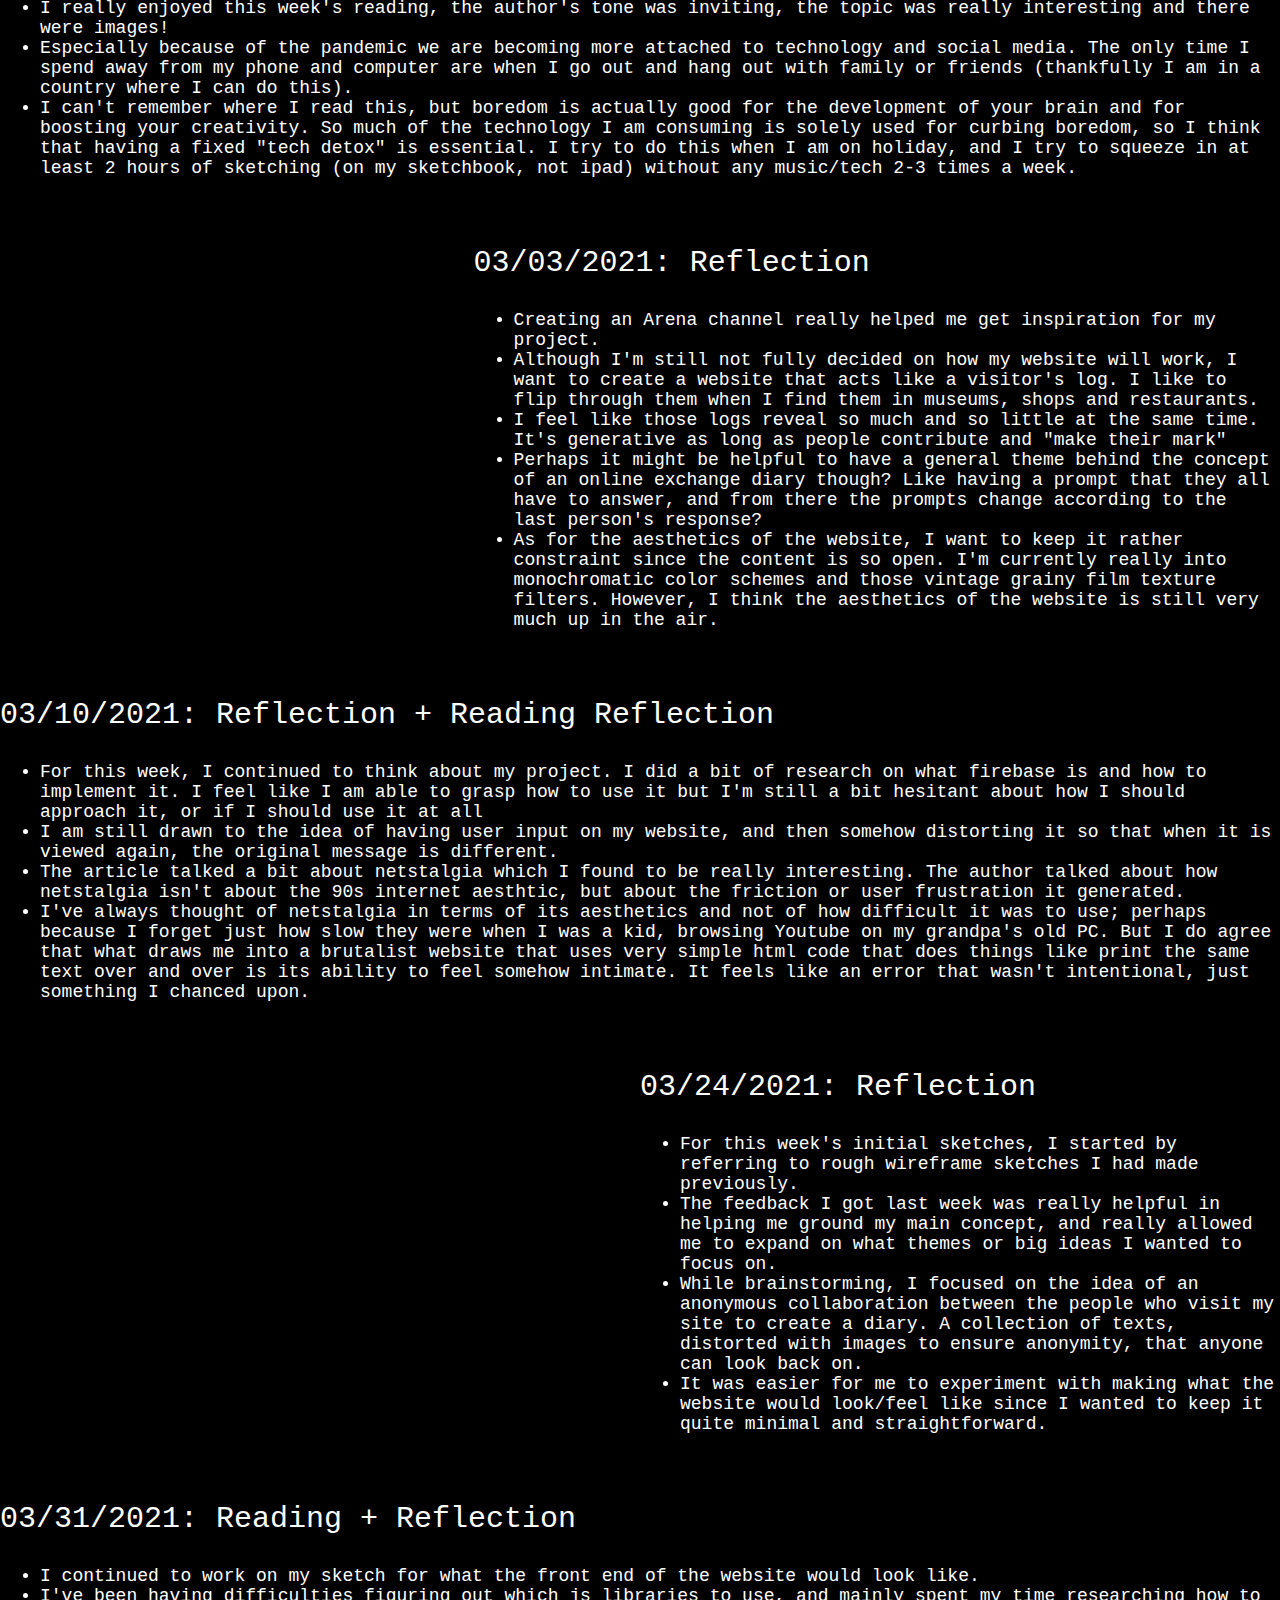
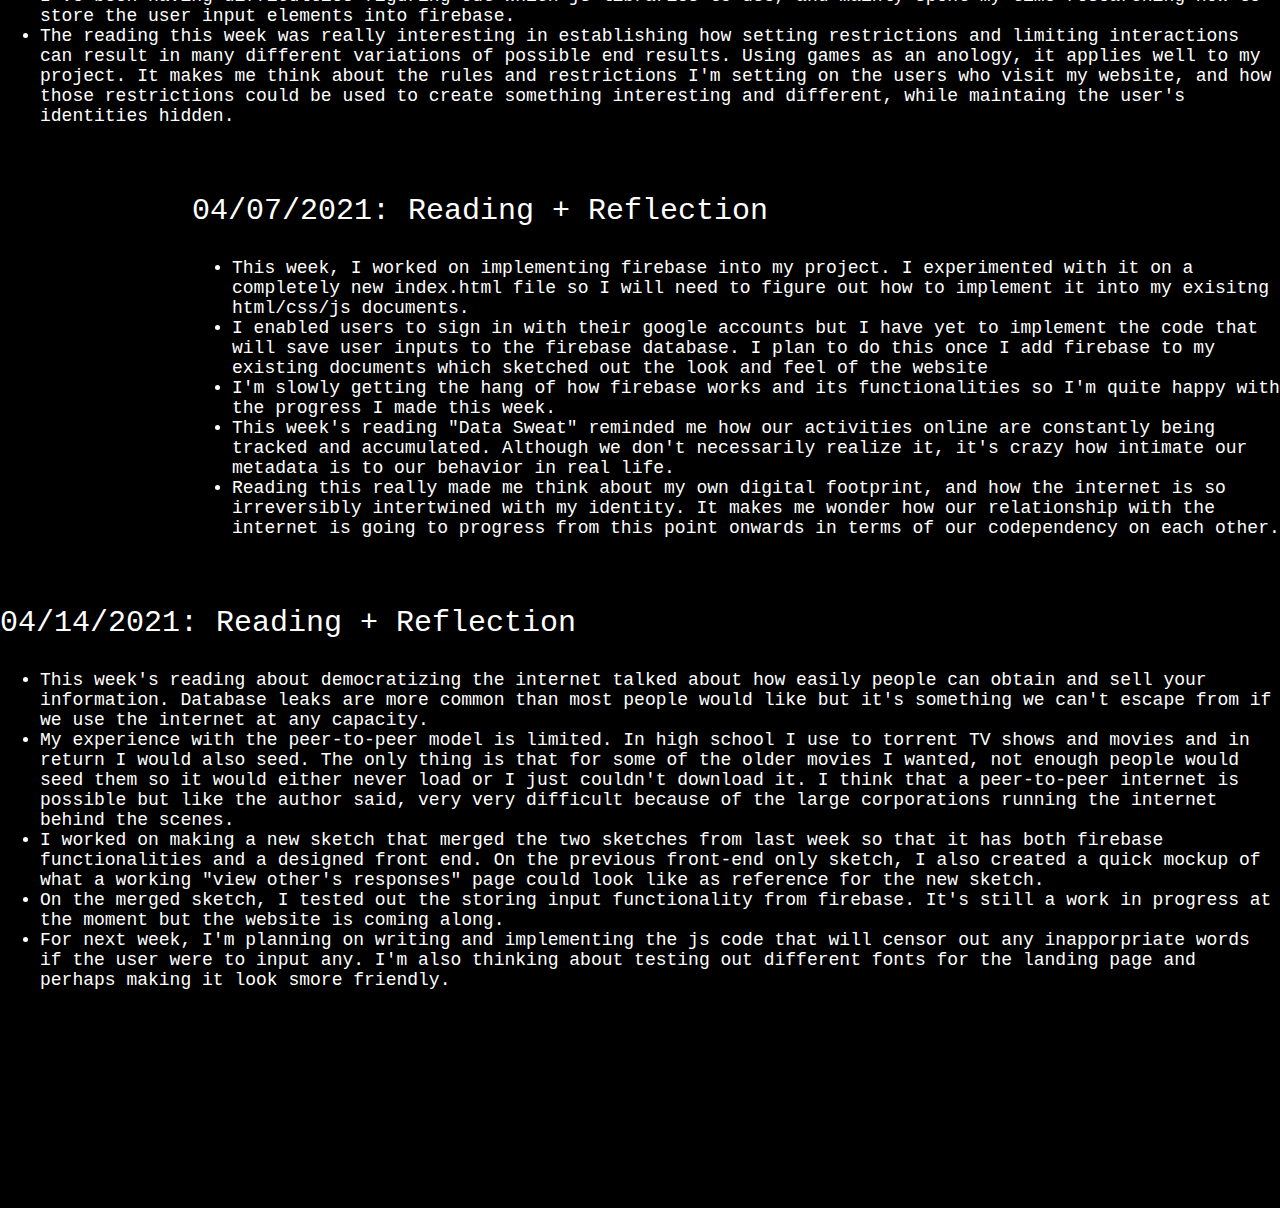
==== commit bbe052c5: "added this week's journal" ====
--- a/index.html
+++ b/index.html
@@ -148,6 +148,18 @@
 			<li>Reading this really made me think about my own digital footprint, and how the internet is so irreversibly intertwined with my identity. It makes me wonder how our relationship with the internet is going to progress from this point onwards in terms of our codependency on each other.</li>
 		</ul>
 	</div>
+	<br>	
+	<div id="entry11">
+		<p id="head11">04/14/2021: Reading + Reflection</p>
+		<ul>
+			<li>This week's reading about democratizing the internet talked about how easily people can obtain and sell your information. Database leaks are more common than most people would like but it's something we can't escape from if we use the internet at any capacity.</li>
+			<li>My experience with the peer-to-peer model is limited. In high school I use to torrent TV shows and movies and in return I would also seed. The only thing is that for some of the older movies I wanted, not enough people would seed them so it would either never load or I just couldn't download it. I think that a peer-to-peer internet is possible but like the author said, very very difficult because of the large corporations running the internet behind the scenes.</li>
+			<li>I worked on making a new sketch that merged the two sketches from last week so that it has both firebase functionalities and a designed front end. On the previous front-end only sketch, I also created a quick mockup of what a working "view other's responses" page could look like as reference for the new sketch.</li>
+			<li>On the merged sketch, I tested out the storing input functionality from firebase. It's still a work in progress at the moment but the website is coming along.</li>
+			<li>For next week, I'm planning on writing and implementing the js code that will censor out any inapporpriate words if the user were to input any. I'm also thinking about testing out different fonts for the landing page and perhaps making it look smore friendly.</li>
+		</ul>
+	</div>
+	<br>
 </div>
 </body>
 </html>--- a/mainstyle.css
+++ b/mainstyle.css
@@ -115,7 +115,7 @@
 }
 
 /*the divs containing entries*/
-#head1, #head2, #head3, #head4, #head5, #head6, #head7, #head8, #head9, #head10 {
+#head1, #head2, #head3, #head4, #head5, #head6, #head7, #head8, #head9, #head10, #head11 {
 	font-size: 30px;
 }
 #entry2 {
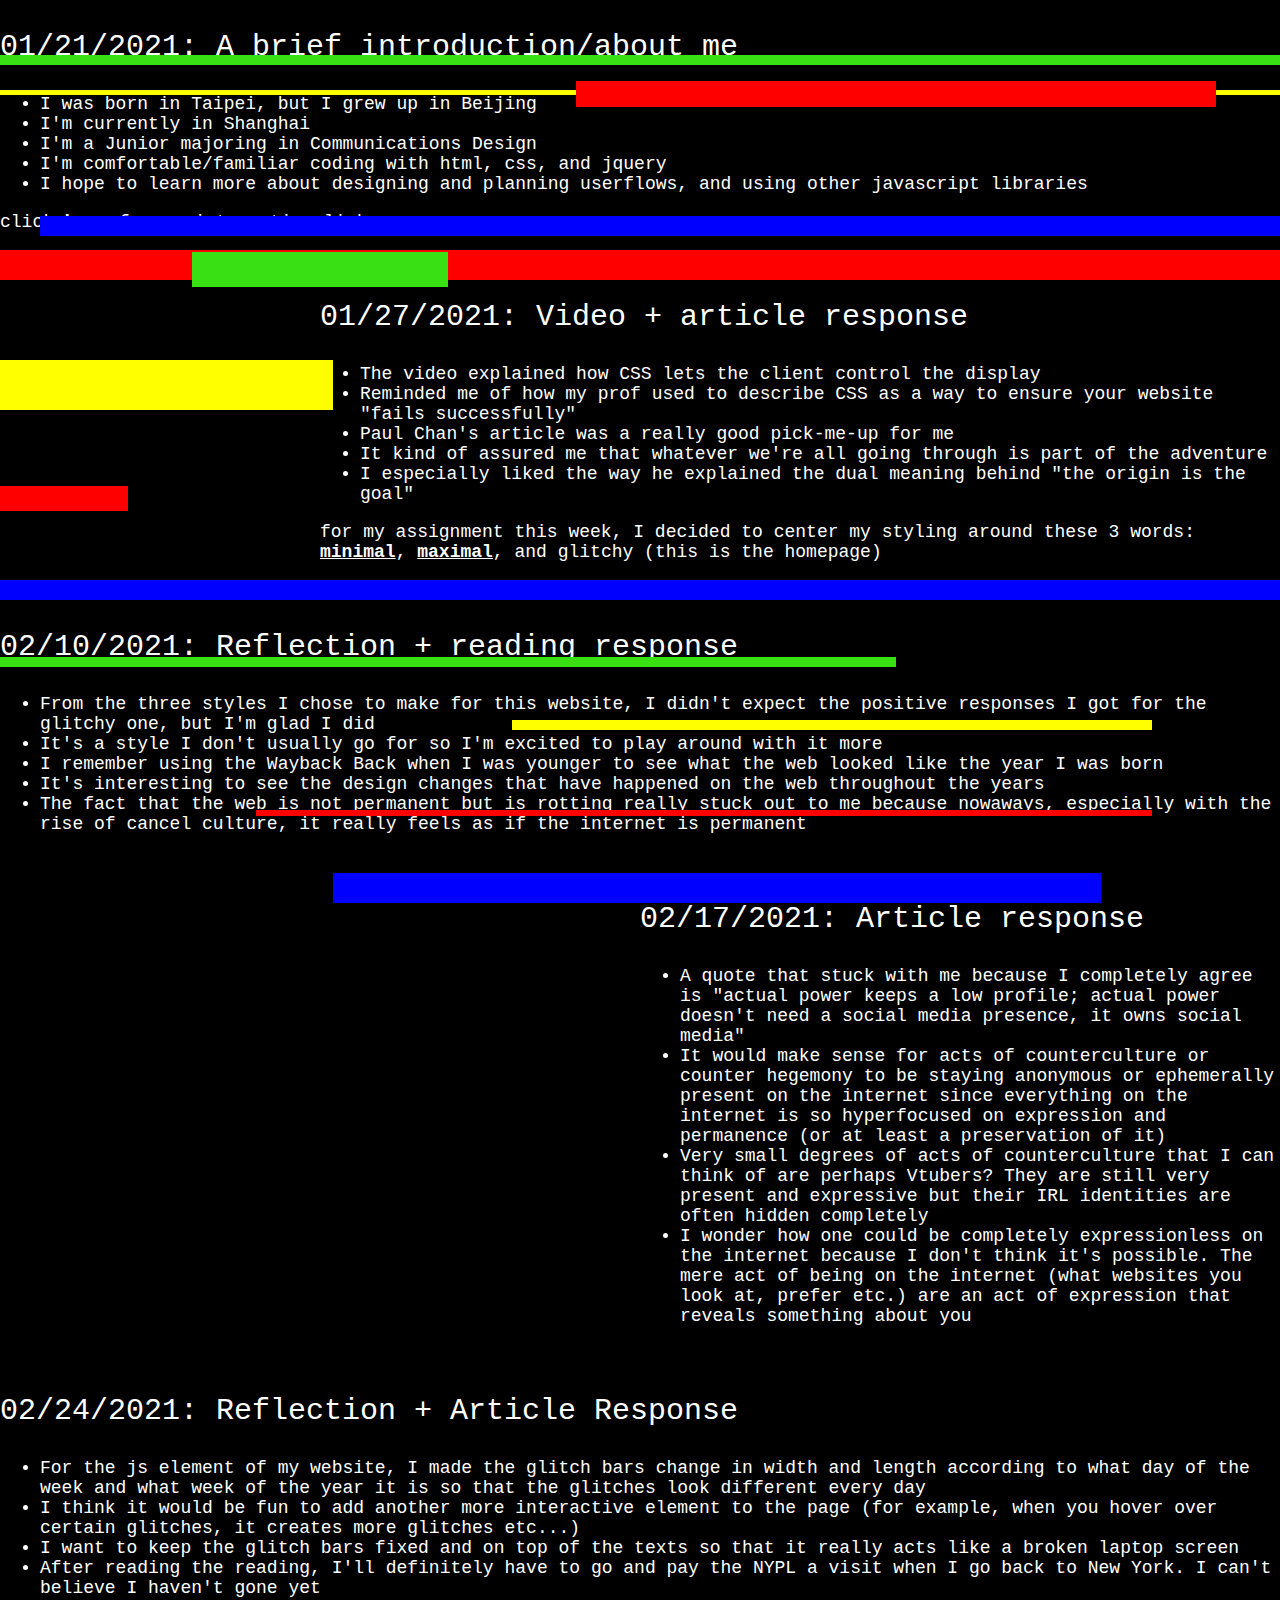
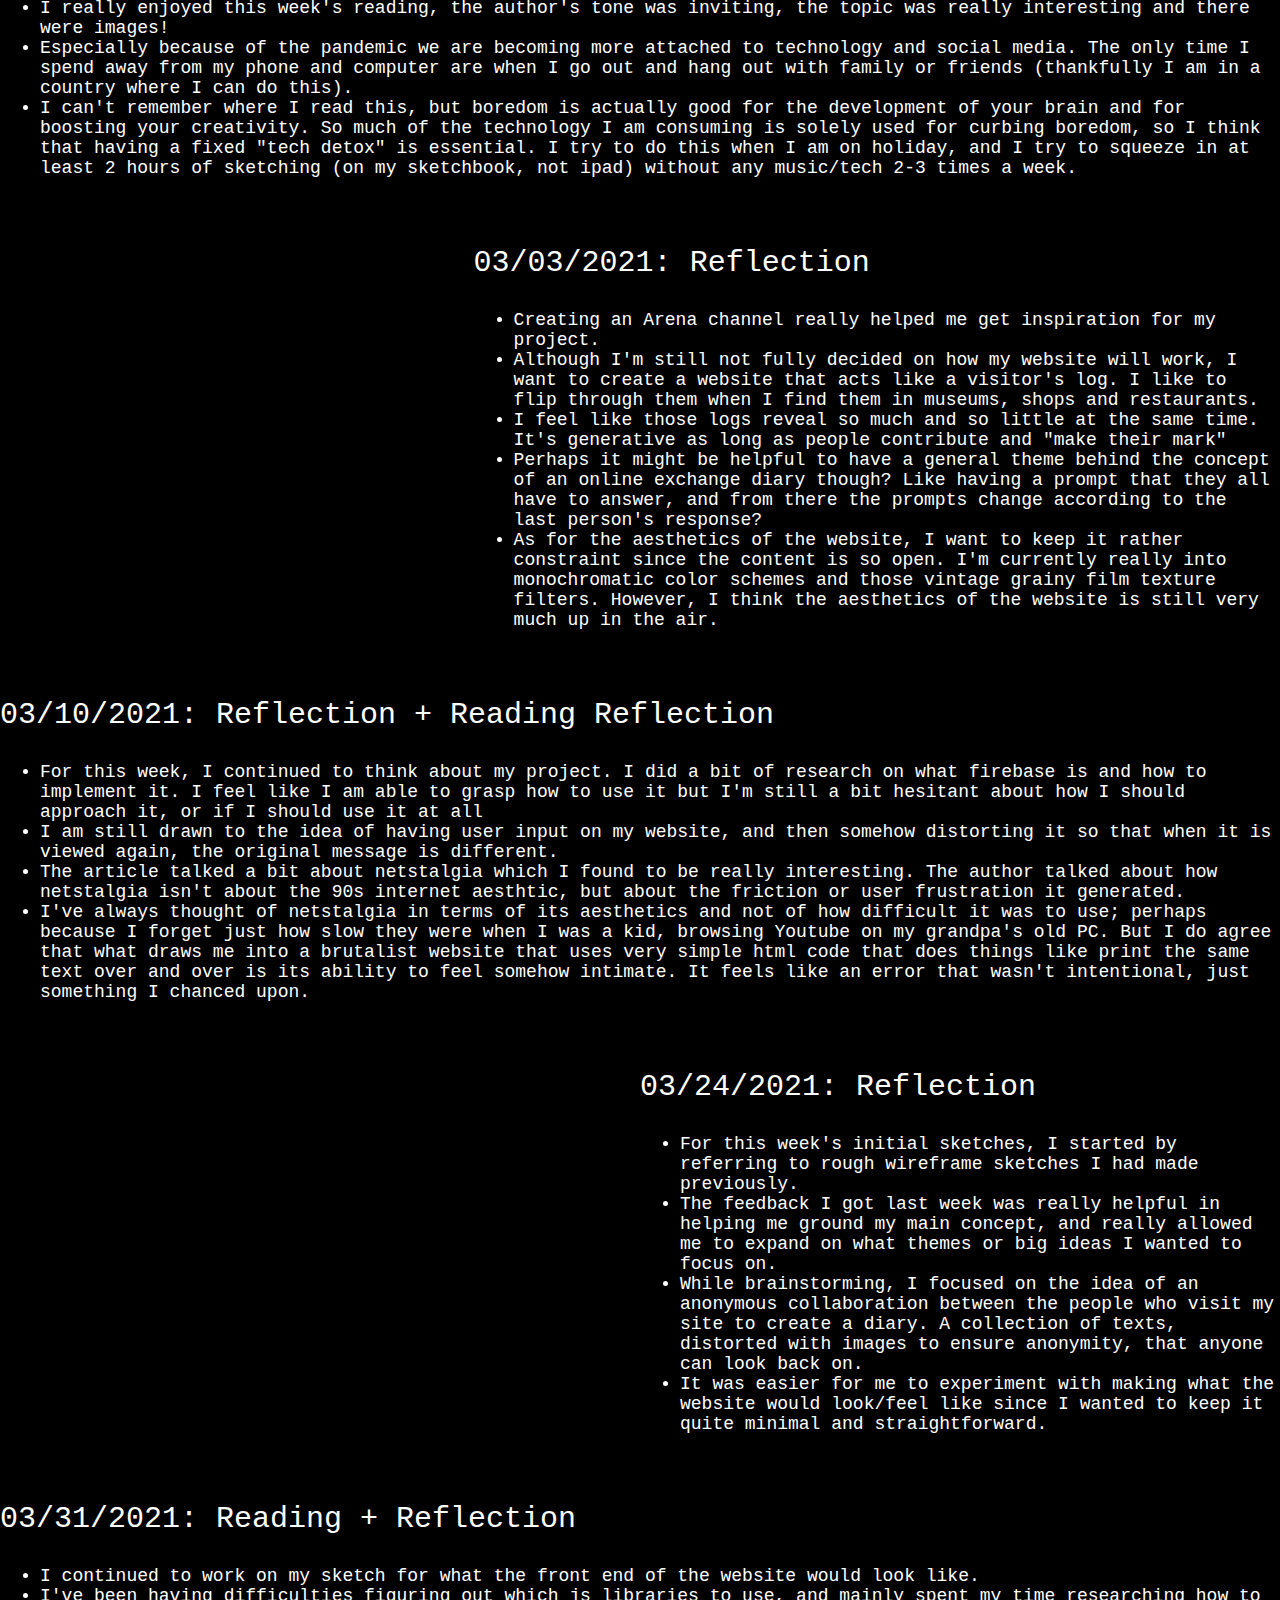
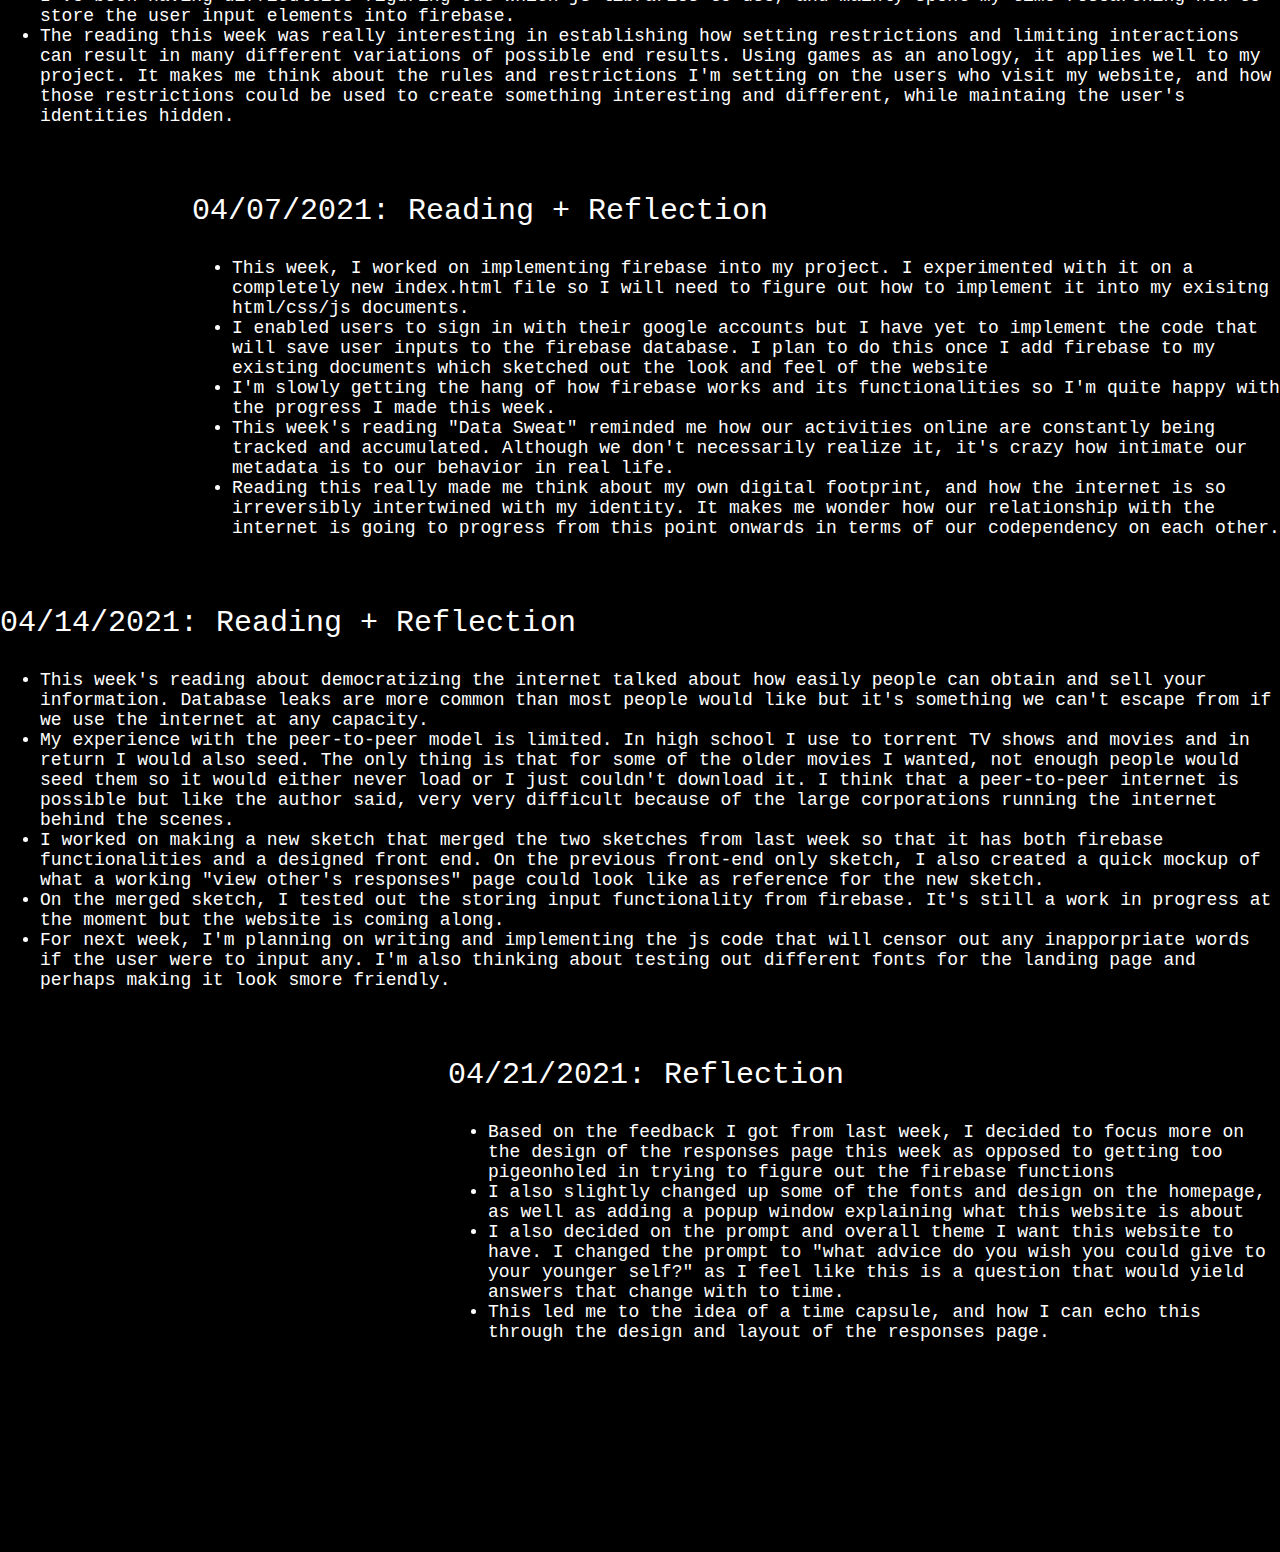
==== commit ad78287f: "new entry" ====
--- a/index.html
+++ b/index.html
@@ -160,6 +160,15 @@
 		</ul>
 	</div>
 	<br>
+	<div id="entry12">
+		<p id="head12">04/21/2021: Reflection</p>
+		<ul>
+			<li>Based on the feedback I got from last week, I decided to focus more on the design of the responses page this week as opposed to getting too pigeonholed in trying to figure out the firebase functions</li>
+			<li>I also slightly changed up some of the fonts and design on the homepage, as well as adding a popup window explaining what this website is about</li>
+			<li>I also decided on the prompt and overall theme I want this website to have. I changed the prompt to "what advice do you wish you could give to your younger self?" as I feel like this is a question that would yield answers that change with to time.</li>
+			<li>This led me to the idea of a time capsule, and how I can echo this through the design and layout of the responses page.</li>
+		</ul>
+	</div>
 </div>
 </body>
 </html>--- a/mainstyle.css
+++ b/mainstyle.css
@@ -115,7 +115,7 @@
 }
 
 /*the divs containing entries*/
-#head1, #head2, #head3, #head4, #head5, #head6, #head7, #head8, #head9, #head10, #head11 {
+#head1, #head2, #head3, #head4, #head5, #head6, #head7, #head8, #head9, #head10, #head11, #head12 {
 	font-size: 30px;
 }
 #entry2 {
@@ -132,6 +132,9 @@
 }
 #entry10 {
 	margin-left: 15%; 
+}
+#entry12 {
+	margin-left: 35%; 
 }
 
 @media screen and (max-width: 600px) {
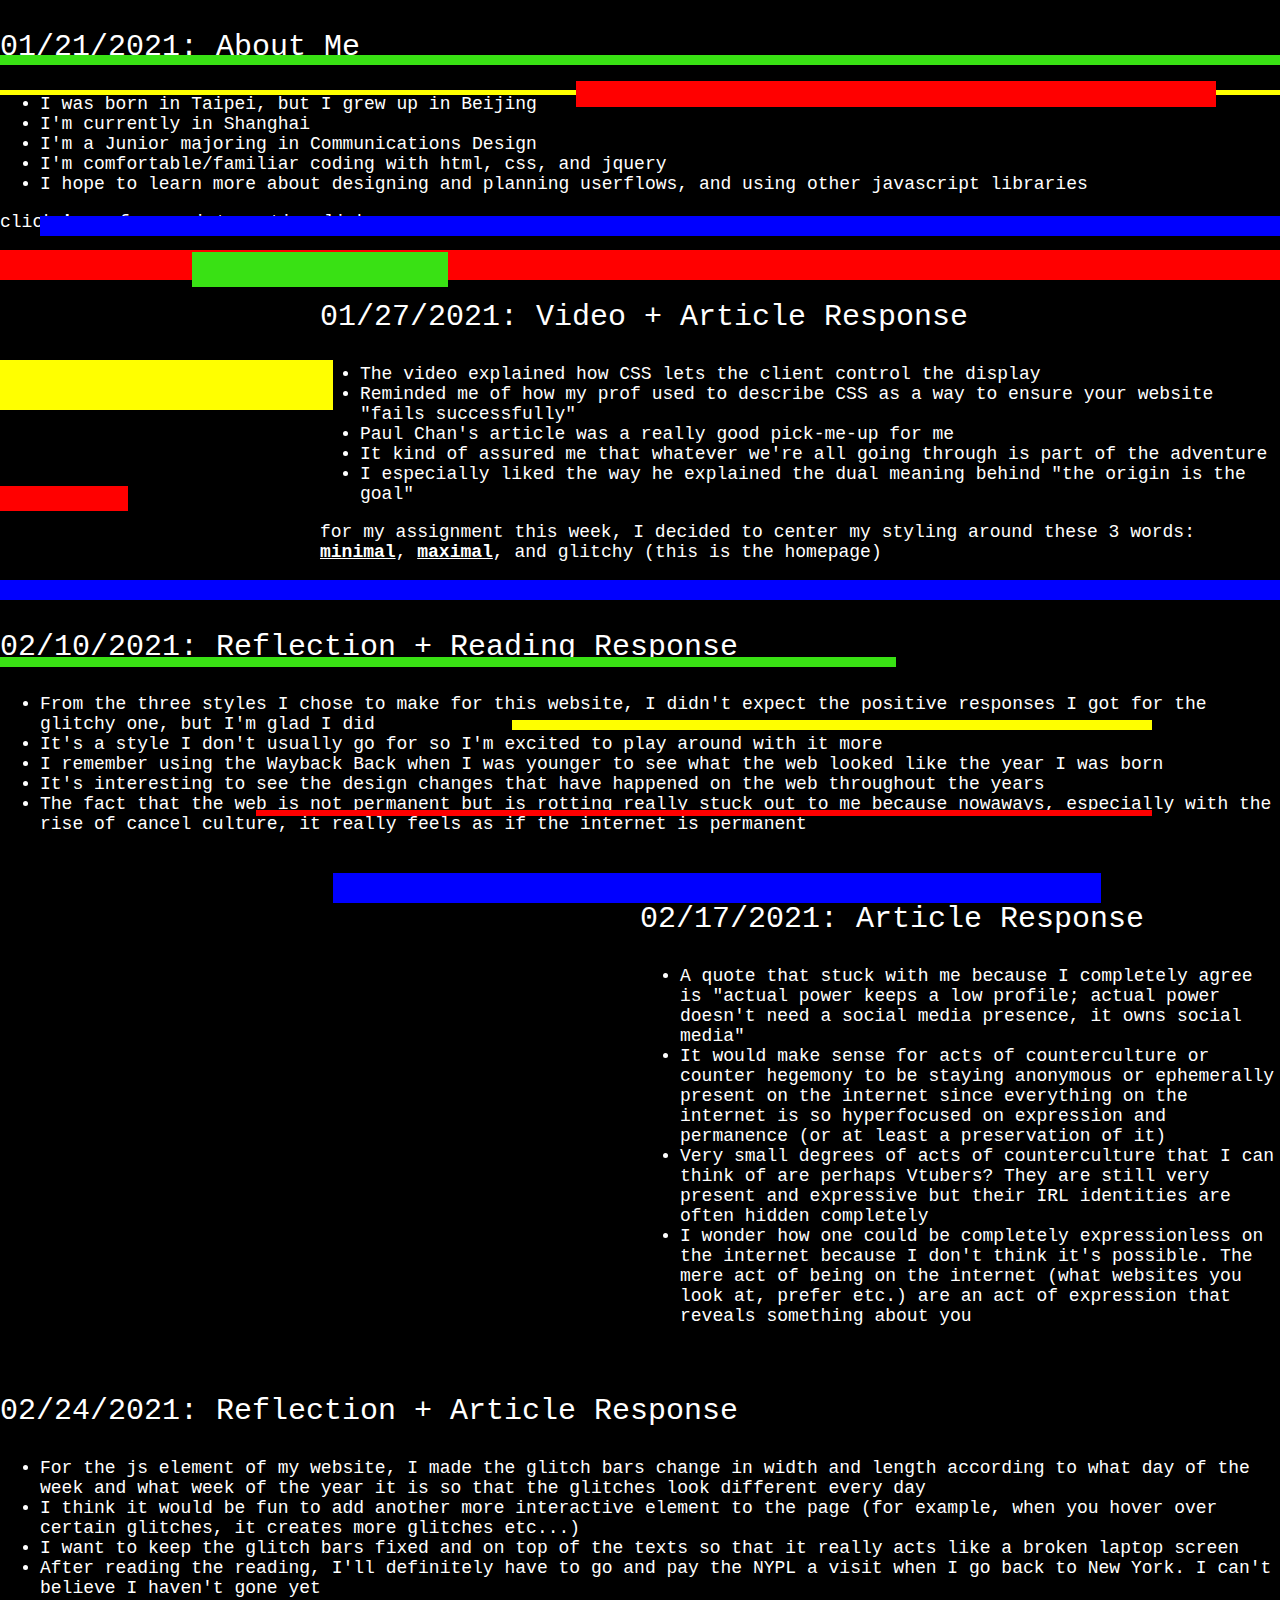
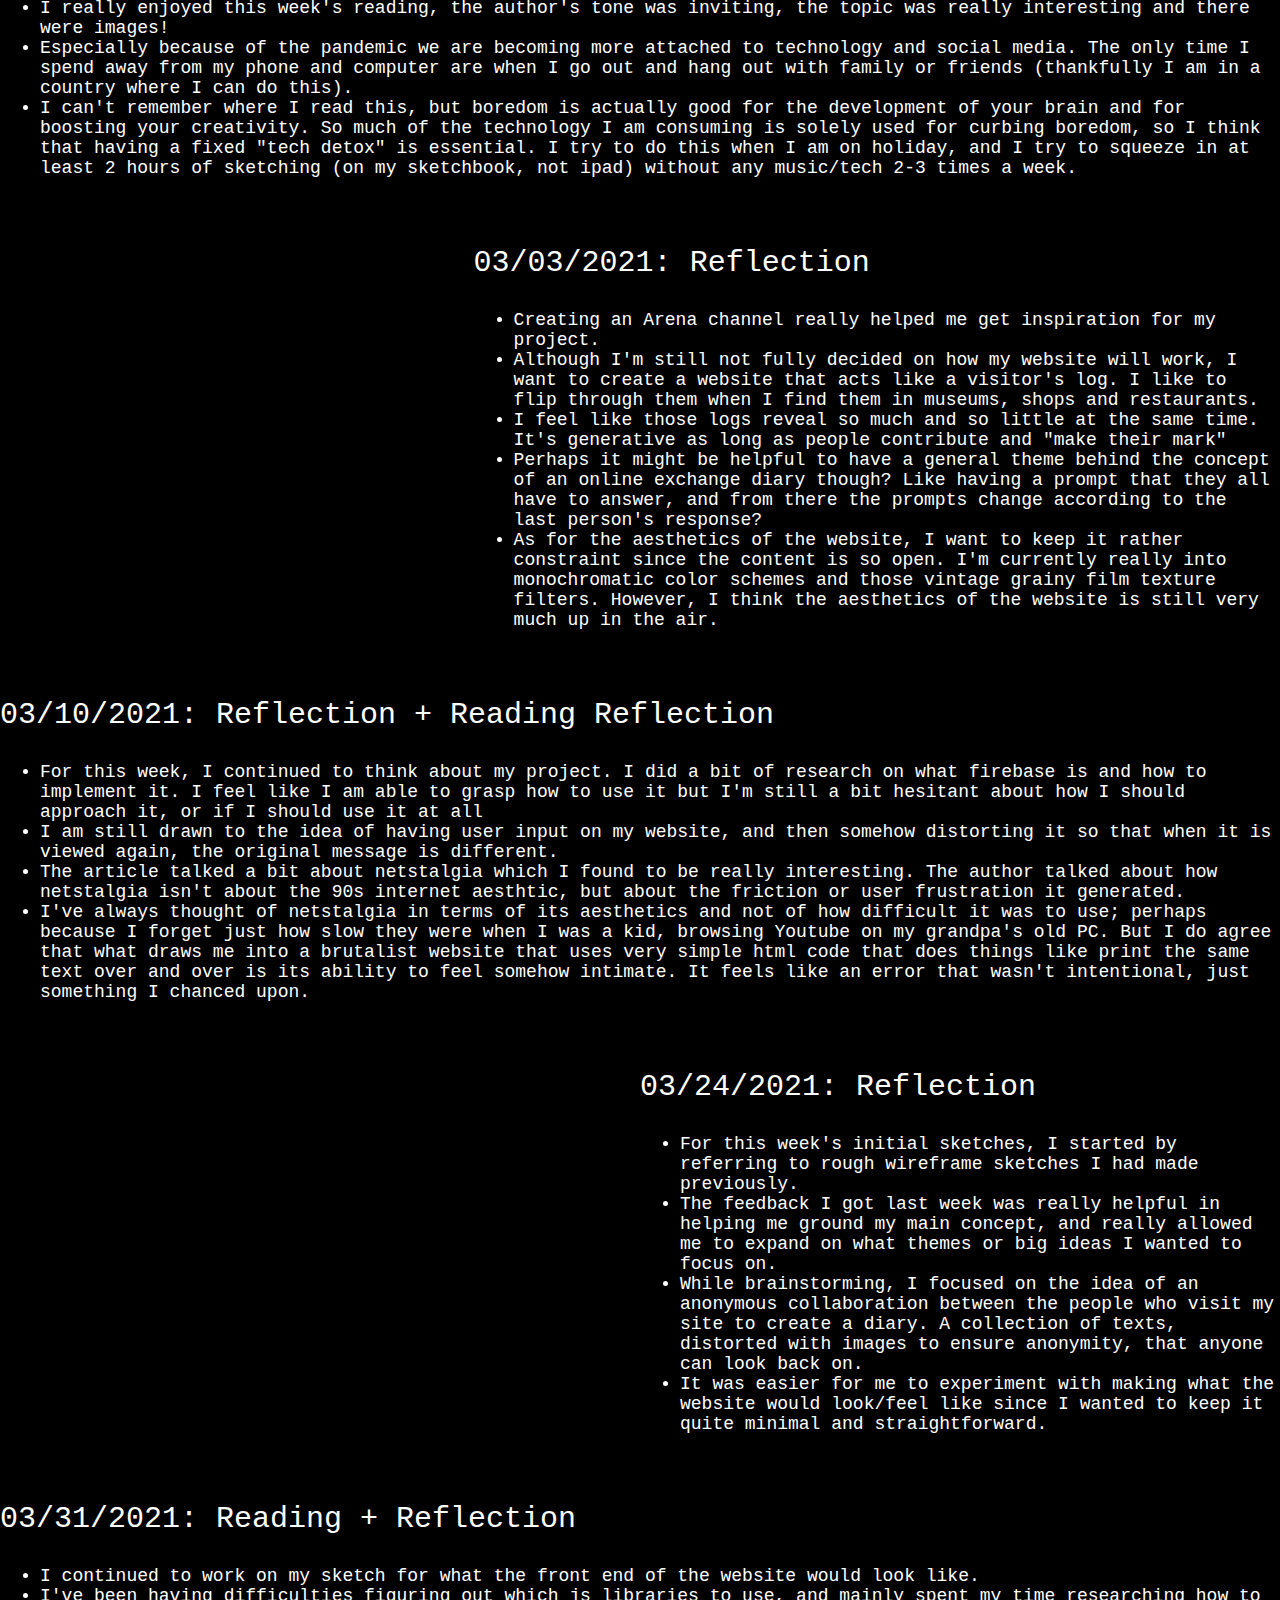
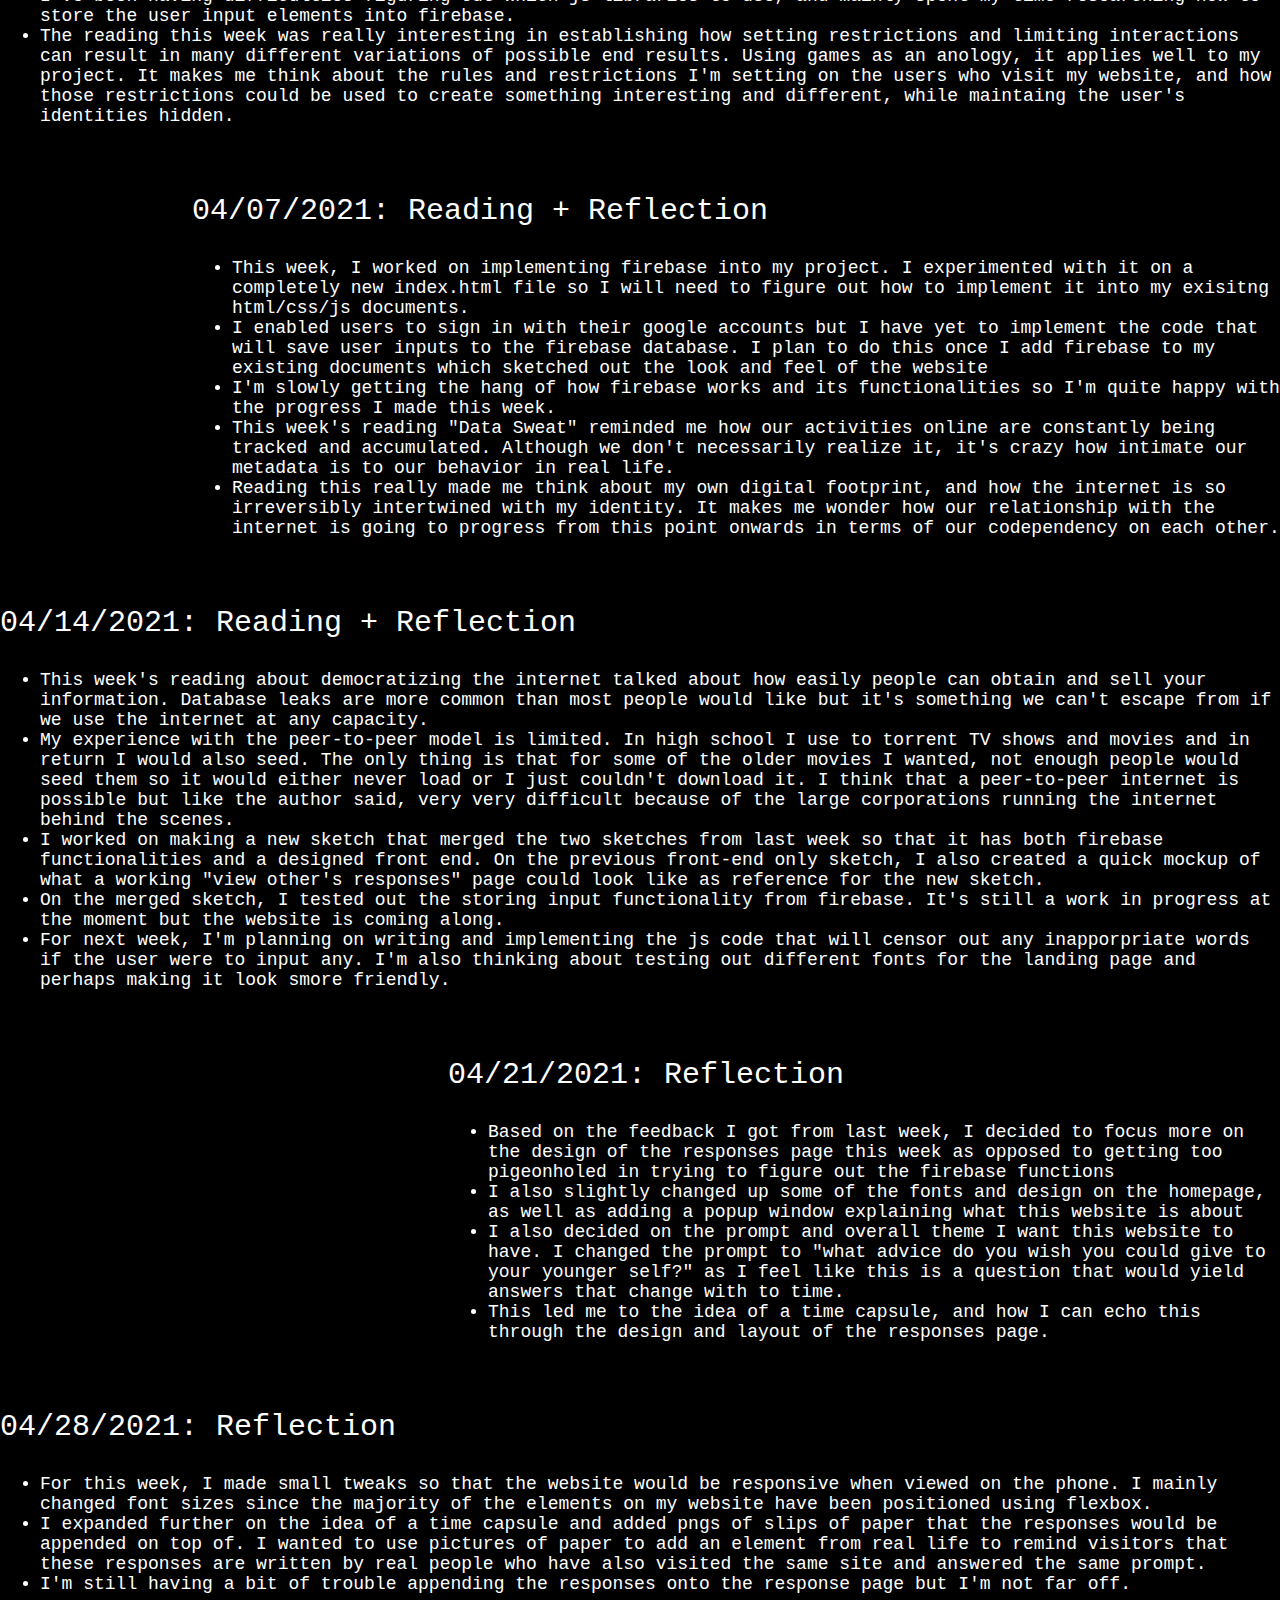
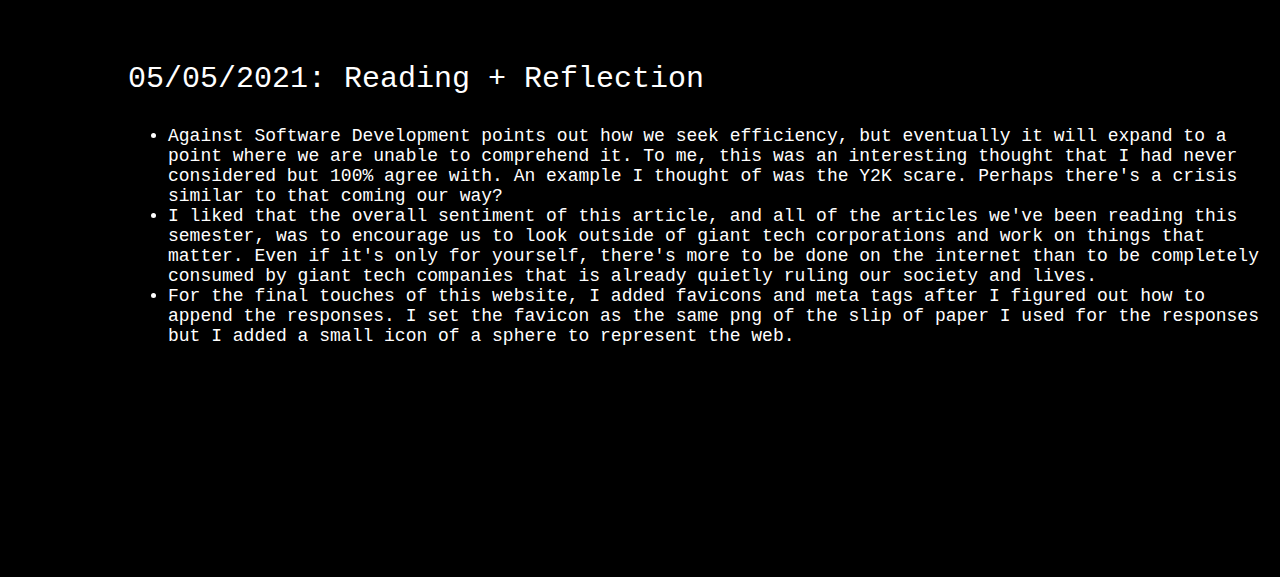
==== commit c78f3bf3: "new journal entry" ====
--- a/index.html
+++ b/index.html
@@ -13,7 +13,7 @@
 <div id="container">
 	<div id="entry1">
 		<p>
-			<p id="head1">01/21/2021: A brief introduction/about me</p>
+			<p id="head1">01/21/2021: About Me</p>
 			<ul>
 				<li>I was born in Taipei, but I grew up in Beijing</li>
 				<div id="blue"></div>
@@ -32,7 +32,7 @@
 	<br>
 	<div id="entry2">
 		<p>
-			<p id="head2">01/27/2021: Video + article response</p>
+			<p id="head2">01/27/2021: Video + Article Response</p>
 			<ul>
 				<div id="green2"></div>
 				<li>The video explained how CSS lets the client control the display </li>
@@ -51,7 +51,7 @@
 	<br>
 	<div id="entry3">
 		<p>
-			<p id="head3">02/10/2021: Reflection + reading response</p>
+			<p id="head3">02/10/2021: Reflection + Reading Response</p>
 			<ul>
 				<li>From the three styles I chose to make for this website, I didn't expect the positive responses I got for the glitchy one, but I'm glad I did</li>
 				<li>It's a style I don't usually go for so I'm excited to play around with it more</li>
@@ -67,7 +67,7 @@
 	<div id="blue4"></div>
 	<div id="entry4">
 		<p>
-			<p id="head4">02/17/2021: Article response</p>
+			<p id="head4">02/17/2021: Article Response</p>
 			<ul>
 				<li>A quote that stuck with me because I completely agree is "actual power keeps a low profile; actual power doesn't need a social media presence, it owns social media"</li>
 				<li>It would make sense for acts of counterculture or counter hegemony to be staying anonymous or ephemerally present on the internet since everything on the internet is so hyperfocused on expression and permanence (or at least a preservation of it)</li>
@@ -169,6 +169,24 @@
 			<li>This led me to the idea of a time capsule, and how I can echo this through the design and layout of the responses page.</li>
 		</ul>
 	</div>
+	<br>
+	<div id="entry13">
+		<p id="head13">04/28/2021: Reflection</p>
+		<ul>
+			<li>For this week, I made small tweaks so that the website would be responsive when viewed on the phone. I mainly changed font sizes since the majority of the elements on my website have been positioned using flexbox.</li>
+			<li>I expanded further on the idea of a time capsule and added pngs of slips of paper that the responses would be appended on top of. I wanted to use pictures of paper to add an element from real life to remind visitors that these responses are written by real people who have also visited the same site and answered the same prompt.</li>
+			<li>I'm still having a bit of trouble appending the responses onto the response page but I'm not far off.</li>
+		</ul>
+	</div>
+	<br>
+	<div id="entry14">
+		<p id="head14">05/05/2021: Reading + Reflection</p>
+		<ul>
+			<li>Against Software Development points out how we seek efficiency, but eventually it will expand to a point where we are unable to comprehend it. To me, this was an interesting thought that I had never considered but 100% agree with. An example I thought of was the Y2K scare. Perhaps there's a crisis similar to that coming our way?</li>
+			<li>I liked that the overall sentiment of this article, and all of the articles we've been reading this semester, was to encourage us to look outside of giant tech corporations and work on things that matter. Even if it's only for yourself, there's more to be done on the internet than to be completely consumed by giant tech companies that is already quietly ruling our society and lives.</li>
+			<li>For the final touches of this website, I added favicons and meta tags after I figured out how to append the responses. I set the favicon as the same png of the slip of paper I used for the responses but I added a small icon of a sphere to represent the web.</li>
+		</ul>
+	</div>
 </div>
 </body>
 </html>--- a/mainstyle.css
+++ b/mainstyle.css
@@ -115,7 +115,7 @@
 }
 
 /*the divs containing entries*/
-#head1, #head2, #head3, #head4, #head5, #head6, #head7, #head8, #head9, #head10, #head11, #head12 {
+#head1, #head2, #head3, #head4, #head5, #head6, #head7, #head8, #head9, #head10, #head11, #head12, #head13, #head14 {
 	font-size: 30px;
 }
 #entry2 {
@@ -135,6 +135,9 @@
 }
 #entry12 {
 	margin-left: 35%; 
+}
+#entry14 {
+	margin-left: 10%;
 }
 
 @media screen and (max-width: 600px) {
